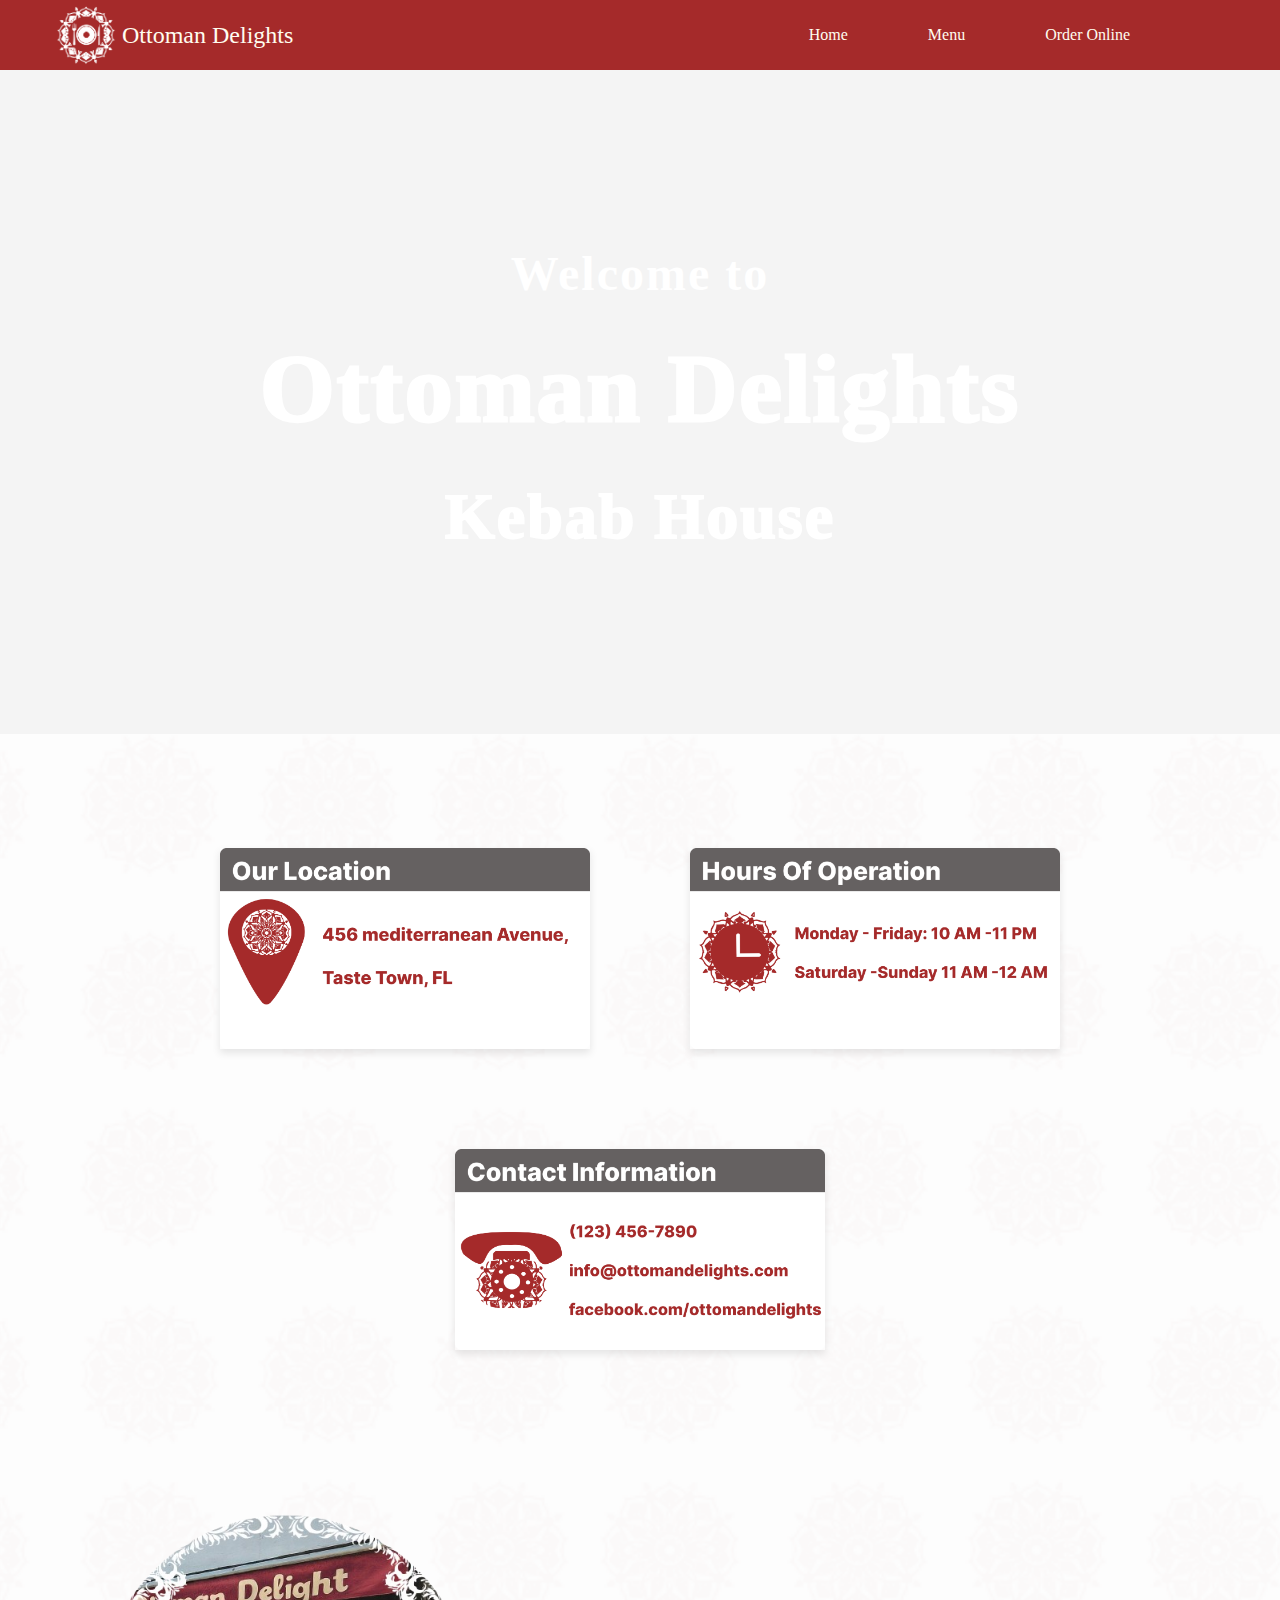
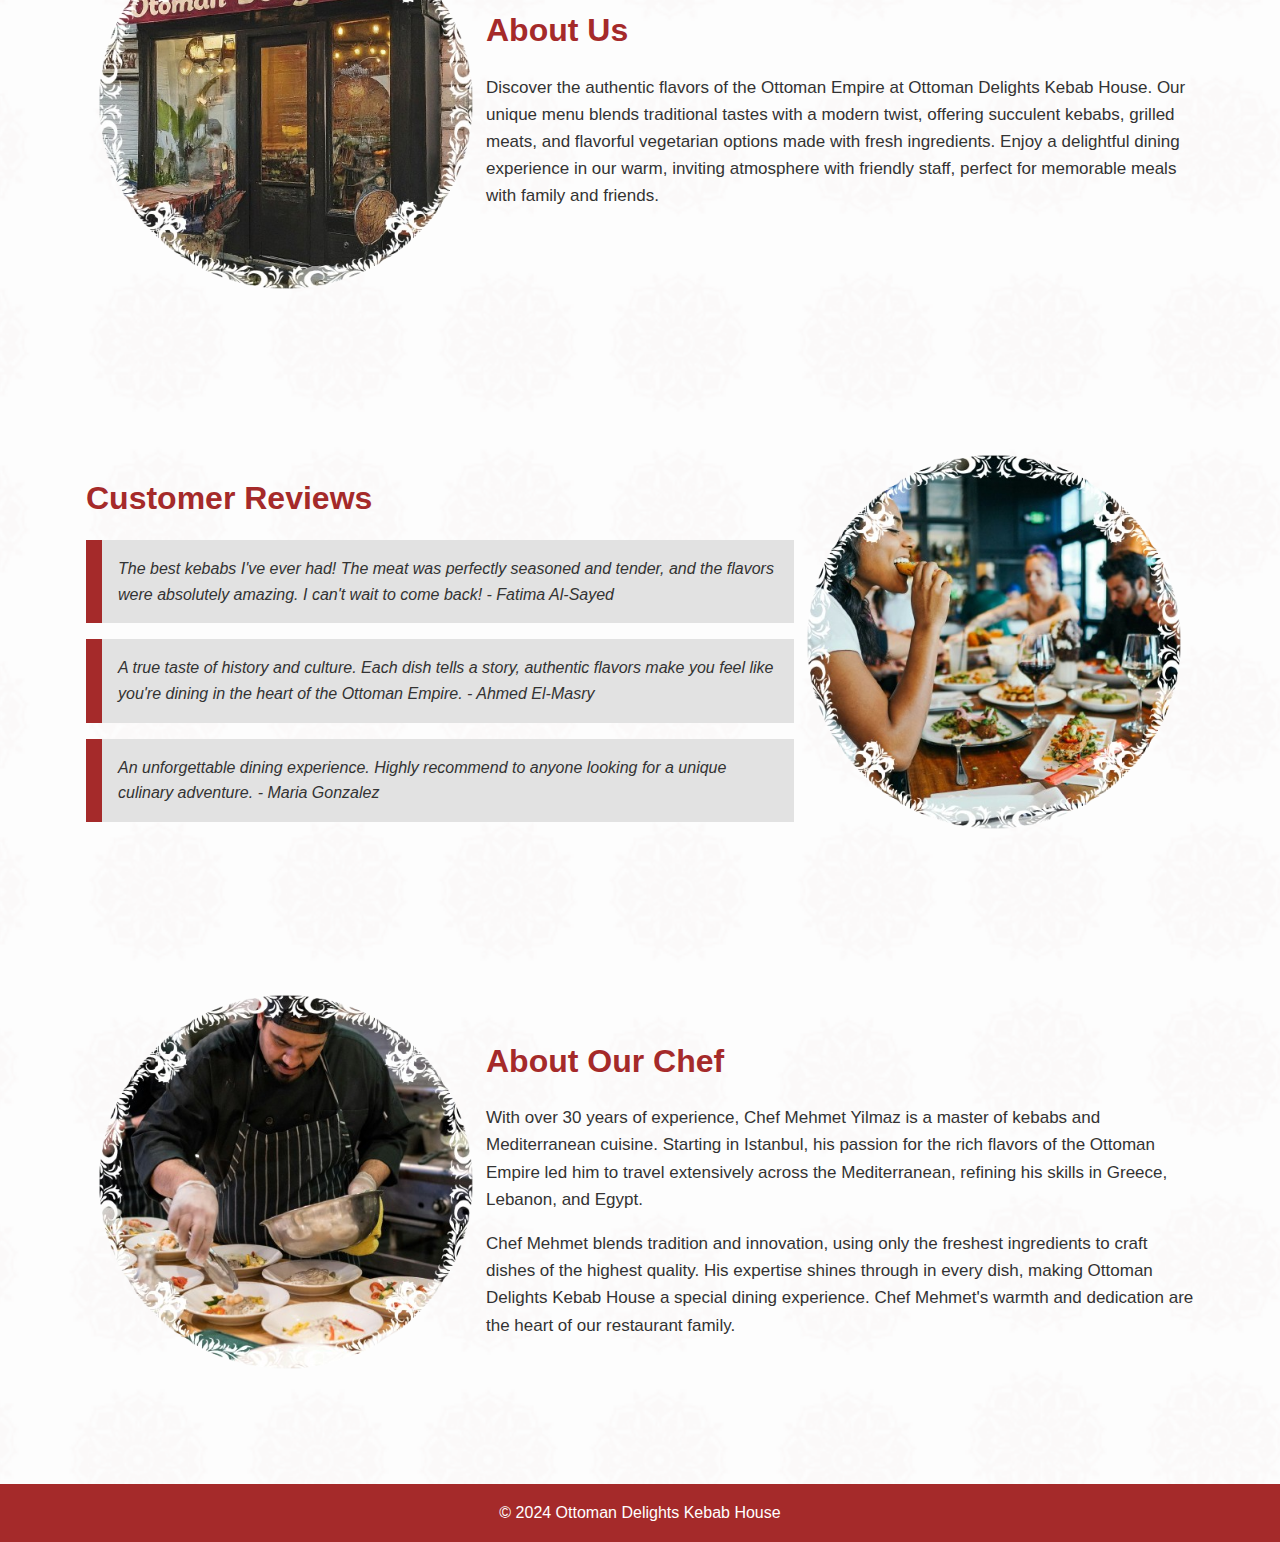
==== index.html @ b06de673 "paths" ====
<!DOCTYPE html>
<html lang="en">
  <head>
    <meta charset="UTF-8" />
    <meta
      name="viewport"
      content="width=device-width, initial-scale=1.0" />
    <title>Ottoman Delights Kebab House</title>
    <link rel="icon" type="image/x-icon" href="/images/logo-beige.png" />
    <link rel="stylesheet" href="styles.css" />
  </head>
  <body>
    <header>
      <nav class="headerStrip">
        <div class="logoAndText">
          <a href="/index.html">
            <img class="logo" src="./images/logo.png" alt="logo" />
          </a>
          <p>Ottoman Delights</p>
        </div>
        <nav class="navLinks">
          <a href="index.html">Home</a>
          <a href="menu.html">Menu</a>
          <a href="order.html">Order Online</a>
        </nav>

        <button class="menuBtn">
          <img class="menuIcon" src="./images/hammenu.png" alt="" />
        </button>
      </nav>
      <nav class="dropDownHidden" id="hamburgerMenu">
        <div>
          <a href="index.html">Home</a>
          <a href="menu.html">Menu</a>
          <a href="order.html">Order</a>
        </div>
      </nav>
    </header>
    <section class="bannerSection">
      <h1 class="bannerTitle">
        Welcome to <span class="emphText2">Ottoman Delights</span>
        <span class="emphText">Kebab House</span>
      </h1>
    </section>

    <section class="belowBanner">
      <section class="restInfoDiv">
        <img src="./images/location.png" alt="" />
        <img src="./images/hours.png" alt="" />
        <img src="./images/contact.png" alt="" />
      </section>
      <section id="summary">
        <img src="./images/geminiRest.png" alt="" />
        <div>
          <h2>About Us</h2>
          <p>
            Discover the authentic flavors of the Ottoman Empire at Ottoman
            Delights Kebab House. Our unique menu blends traditional tastes
            with a modern twist, offering succulent kebabs, grilled meats,
            and flavorful vegetarian options made with fresh ingredients.
            Enjoy a delightful dining experience in our warm, inviting
            atmosphere with friendly staff, perfect for memorable meals
            with family and friends.
          </p>
        </div>
      </section>

      <section id="reviews">
        <img src="./images/customer.png" alt="" />
        <div>
          <h2>Customer Reviews</h2>
          <blockquote>
            The best kebabs I've ever had! The meat was perfectly seasoned
            and tender, and the flavors were absolutely amazing. I can't
            wait to come back! - Fatima Al-Sayed
          </blockquote>
          <blockquote>
            A true taste of history and culture. Each dish tells a story,
            authentic flavors make you feel like you're dining in the heart
            of the Ottoman Empire. - Ahmed El-Masry
          </blockquote>
          <blockquote>
            An unforgettable dining experience. Highly recommend to anyone
            looking for a unique culinary adventure. - Maria Gonzalez
          </blockquote>
        </div>
      </section>
      <section id="biography">
        <img src="./images/cook.png" alt="" />
        <div>
          <h2>About Our Chef</h2>
          <p>
            With over 30 years of experience, Chef Mehmet Yilmaz is a
            master of kebabs and Mediterranean cuisine. Starting in
            Istanbul, his passion for the rich flavors of the Ottoman
            Empire led him to travel extensively across the Mediterranean,
            refining his skills in Greece, Lebanon, and Egypt.
          </p>
          <p>
            Chef Mehmet blends tradition and innovation, using only the
            freshest ingredients to craft dishes of the highest quality.
            His expertise shines through in every dish, making Ottoman
            Delights Kebab House a special dining experience. Chef Mehmet's
            warmth and dedication are the heart of our restaurant family.
          </p>
        </div>
      </section>
    </section>

    <!-- <section id="details">
      <div class="imageContainer">
        <img
          src="./images/location.svg"
          alt="Location"
          height="180px"
          width="400px" />
        <img
          src="./images/timings.svg"
          alt="Timings"
          height="180px"
          width="400px" />
        <img
          src="./images/contactinfo.svg"
          alt="Contact Info"
          height="180px"
          width="400px" />
      </div>
    </section> -->
    <footer>
      <p>&copy; 2024 Ottoman Delights Kebab House</p>
    </footer>
    <script src="./rest.js"></script>
  </body>
</html>
---- styles.css ----
body {
  font-family: "Arial", sans-serif;
  line-height: 1.6;
  margin: 0;
  padding: 0;
  color: #333;
  background-color: #f4f4f4;
}

.headerStrip {
  height: 70px;
  background-color: #a52a2a;
  display: flex;
  flex-direction: row;
  align-items: center;
  justify-content: space-between;
  padding-left: 50px;
  padding-right: 70px;
}

.navLinks {
  display: flex;
  flex-direction: row;
  text-decoration: none;
}

.navLinks a:hover {
  text-decoration: underline;
}

.logoAndText {
  display: flex;
  flex-direction: row;
  align-items: center;
}

.logoAndText p {
  font-size: 1.5rem;
  color: rgb(255, 253, 240);
  font-family: fantasy;
}

.logoAndText a {
  padding-top: 10px;
}

.navLinks a {
  text-decoration: none;
  color: rgb(255, 253, 240);
  padding-right: 80px;
}

nav li {
  text-decoration: none;
}

.emphText {
  font-size: 4rem;
  display: block;
  font-family: fantasy;
  font-weight: 1000;
}
.emphText2 {
  font-size: 6rem;
  display: block;
  font-family: fantasy;
  font-weight: 1000;
}

.logo {
  width: 60px;
  margin: 6px;
}

.bannerSection {
  display: flex;
  flex-direction: column;
  align-items: center;
  justify-content: center;
  font-family: fantasy;
  background: url("./images/victoria-shes-UC0HZdUitWY-unsplash.png")
    no-repeat center center/cover;
  color: white;
  text-align: center;
  padding: 2rem 0;
  height: 600px;
}

.menuMain {
  background: url("./images/orderBgImg.png") no-repeat center center/cover;
}

.bannerSectionMenu {
  height: 100px;
}

.bannerSectionMenu h1 {
  font-family: fantasy;
  margin: 0;
  font-size: 3rem;
  letter-spacing: 2px;
}

.bannerSectionMenu h1 span {
  margin: 0;
  font-size: 3rem;
  letter-spacing: 2px;
}

.bannerSection h1 {
  margin: 0;
  font-size: 3rem;
  letter-spacing: 2px;
}
header {
  font-family: fantasy;
}

nav ul {
  list-style: none;
  padding: 0;
  display: flex;
  justify-content: center;
}

nav ul li {
  margin: 0 1rem;
}

nav ul li a {
  color: white;
  text-decoration: none;
  font-weight: bold;
}

nav ul li a:hover {
  text-decoration: underline;
}

section {
  padding: 32px 16px;
  text-align: center;
}

section h2 {
  margin-bottom: 16px;
  font-size: 32px;
  color: #a52a2a;
}

section p {
  margin-bottom: 16px;
  font-size: 17px;
}

footer {
  background: #a52a2a;
  color: white;
  text-align: center;
  padding: 16px 0;
}

footer p {
  margin: 0;
  font-size: 16px;
}

.menuBtn {
  display: none;
  font-family: fantasy;
  font-weight: 1000;
  font-size: large;
  background-color: #a52a2a;
  border: 0;
  color: aliceblue;
}

.menuBtn:hover {
  font-family: fantasy;
  font-weight: 1000;
  font-size: large;
  background-color: #a52a2a;
  border: 0;
  color: aliceblue;
  text-decoration: underline;
}

.dropDownHidden {
  display: none;
}

.menuIcon {
  width: 40px;
}

.orderBody {
  background: url("./images/orderBgImg.png") no-repeat center center/cover;
  display: flex;
  flex-direction: column;
  align-items: center;
  justify-items: center;
  font-family: "Franklin Gothic Medium", "Arial Narrow", Arial, sans-serif;
}

.orderForm {
  border-radius: 30px;
  margin-bottom: 100px;
  display: flex;
  flex-direction: column;
  align-items: center;
  flex-wrap: wrap;
}

.orderPic {
  width: 200px;
  height: 200px;
  border-radius: 8px;
}

.optionDetails p {
  font-size: medium;
  margin-right: 30px;
}

.addButton {
  background-color: #a52a2a;
  border: 0;
  padding-left: 8px;
  padding-right: 8px;
  color: white;
  padding-top: 8px;
  padding-bottom: 8px;
  border-radius: 5px;
}

.orderTitle {
  font-weight: bold;
  font-size: 2.5rem;
  font-family: "Segoe UI", Tahoma, Geneva, Verdana, sans-serif;
}

#summary {
  display: flex;
  flex-direction: row;
  align-items: center;
  padding: 70px;
  text-align: start;
}

#summary img {
  width: 400px;
}

#reviews {
  display: flex;
  flex-direction: row-reverse;
  align-items: center;
  padding: 70px;
  text-align: start;
}

#reviews img {
  width: 400px;
}

#reviews blockquote {
  background: #e2e2e2;
  padding: 16px;
  border-left: 16px solid #a52a2a;
  margin: 16px auto;
  width: auto;
  font-style: italic;
}

#biography {
  display: flex;
  flex-direction: row;
  align-items: center;
  padding: 70px;
  text-align: start;
}
#biography img {
  width: 400px;
}

.optionCard {
  padding: 10px;
  display: flex;
  flex-direction: column;
  align-items: center;
  justify-items: start;
}

.qaunInput {
  display: flex;
  flex-direction: row;
}

.qaunInput input {
  width: 50px;
  margin-left: 50px;
  background-color: rgb(250, 248, 244);
  border: #f4f4f4;
  color: #a52a2a;
  font-size: larger;
  border-radius: 5px;
  padding-left: 20px;
}

.OrderCategory h1 {
  font-family: fantasy;
  color: #a52a2a;
  font-size: 50px;
}

.categoryOptions {
  display: flex;
  flex-direction: row;
  align-items: center;
  flex-wrap: wrap;
  justify-content: center;
}

.encapCard {
  background-color: white;
  border-radius: 15px;
  margin-left: 20px;
  margin-right: 20px;
  margin-top: 50px;
  box-shadow: 5px 5px 5px 2px rgba(109, 122, 126, 0.177);
}

.noteSection {
  display: flex;
  flex-direction: row;
  align-items: center;
  justify-content: space-evenly;
  width: 440px;
  height: 20px;
  background-color: white;
  border-radius: 15px;
  box-shadow: 5px 5px 5px 2px rgba(109, 122, 126, 0.151);
}

.custInfo {
  display: flex;
  flex-direction: column;
  align-items: center;
  font-size: large;
  background-color: white;
  padding: 40px;
  border-radius: 5px;
  border-radius: 15px;
  margin: 20px 40px 20px 40px;
  box-shadow: 5px 5px 5px 2px rgba(109, 122, 126, 0.159);
}

.custInfo input {
  border-radius: 5px;
  padding: 10px;
  margin-bottom: 10px;
  border: 0;
  background-color: rgb(250, 248, 244);
}



.orderSubmit {
  background-color: #a52a2a;
  color: white;
  border: 0;
  border-radius: 5px;
  font-size: large;
  padding: 10px 50px 10px 50px;
  margin-top: 50px;
}

#orderDetailsTable {
  /* background-color: white; */
  border-radius: 15px;
  margin-top: 10px;
  /* box-shadow: 5px 5px 5px 2px rgba(109, 122, 126, 0.177); */
  width: 600px;
  display: flex;
  flex-direction: column;
  justify-content: center;
  align-items: center;
  font-size: medium;
  padding: 5px;
  border-radius: 5px;
  margin: 20px 10px 20px 10px;
}

table {
  display: flex;
  flex-direction: column;
  align-items: start;
  justify-content: start;
}

.itemName {
  width: 200px;
  text-align: start;
}

.itemPrice {
  width: 70px;
  text-align: end;
}

.itemQuan {
  width: 70px;
  text-align: end;
}

.itemTotalPrice {
  width: 70px;
  text-align: end;
}

th {
  font-weight: bolder;
  font-size: 2rem;
}

.calc {
  width: 428px;
  display: flex;
  flex-direction: row;
  justify-content: space-between;
  align-items: center;
}

.calcHr
{
  display: flex;
  justify-content: center;

}

tbody
{
  display: flex;
  flex-direction: column;
  justify-content: center;
  align-items: center;
}

.custDisInfo {
  display: flex;
  flex-direction: row;
  width: 430px;
  justify-content: center;
  align-items: center;
  text-align: start;
}

.custDisInfo td {
  width: 200px;
}

.tableHead {
  width: 480px;
  display: flex;
  flex-direction: column;
  align-items: center;
  justify-content: center;
}

.tableHead h4 {
  width: 250px;
}

hr {
  height: 1px;
  color: #00000067;
  width: 400px;
  align-self: center;
}


.cancel {
  width: 100px;
  height: 30px;
  color: #a52a2a;
  font-size: medium;
  background-color: white;
  border: #a52a2a;
  border: 2px solid;
  border-radius: 5px;
  margin: 10px;
}

.edit {
  width: 100px;
  height: 32px;
  text-align: center;
  color: white;
  font-size: medium;
  background-color: gray;
  border: white;
  border: 2px solid;
  border-radius: 5px;
  margin: 10px;
}

.confirm {
  width: 100px;
  height: 33px;
  color: white;
  font-size: medium;
  background-color: #a52a2a;
  border: white;
  border: 2px solid;
  border-radius: 5px;
  margin: 10px;
}

.buttonsDiv {
  width: 450px;
  padding: 50px;
  display: flex;
  flex-direction: row;
  align-items: center;
  justify-content: center;
}

.orderOutputSection {
  width: 500px;
  display: flex;
  flex-direction: column;
  align-items: center;
}

.hidden {
  display: none;
}

.anotherOrder {
  background-color: #a52a2a;
  color: white;
  border: 0;
  border-radius: 5px;
  font-size: large;
  padding: 10px 50px 10px 50px;
  margin-top: 10px;
  margin-bottom: 50px;
  text-decoration: none;
}

.messageToUser {
  width: 300px;
  display: flex;
  flex-direction: row;
  justify-content: center;
  align-items: center;
  border-radius: 5px;
}

.messageToUser img {
  width: 30px;
  padding: 10px;
}

.messageToUser p {
  font-size: medium;
  padding: 10px;
}

.clientReciptDiv {
  display: flex;
  flex-direction: column;
  align-items: center;
}

.orderDateTime {
  display: flex;
  flex-direction: column;
  align-items: center;
  justify-content: space-between;
  padding: 20px;
}

.custInfo div {
  display: flex;
  flex-direction: row;
  align-items: center;
  justify-content: space-between;
}
.custInfo div label{
 width: 130px;
 text-align: start;
}

.custInfo div input{
  width: 180px;

 }

 .hrBottomtd
 {
  display: flex;
  flex-direction: column;
  align-content: center;
  justify-content: center;

 }

/* Responsive design  xtablet*/
@media (min-width: 450px) and (max-width: 768px) {
  .bannerSection h1 {
    font-size: 2rem;
  }

  .emphText2 {
    font-size: 3rem;
  }

  .emphText {
    font-size: 2rem;
  }
  .messageToUser img {
    width: 30px;
    padding: 10px;
  }
  nav ul {
    flex-direction: column;
  }

  nav ul li {
    margin: 0.5rem 0;
  }

  .logoAndText p {
    font-size: 1rem;
    color: rgb(255, 253, 240);
    font-family: fantasy;
  }

  .navLinks {
    display: none;
  }

  .menuBtn {
    display: flex;
  }

  .dropDown {
    display: flex;
    flex-direction: column;
  }
  .dropDown div {
    background-color: #a52a2a;
    display: flex;
    flex-direction: column;
    align-items: center;
  }

  .dropDown a {
    text-decoration: none;
    color: white;
    font-family: fantasy;
  }

  .orderPic {
    width: 80px;
    height: 80px;
    border-radius: 8px;
    margin-right: 30px;
  }

  .orderBody {
    background-color: rgba(255, 255, 255, 0.615);
    font-family: "Franklin Gothic Medium", "Arial Narrow", Arial,
      sans-serif;
  }

  .optionCard {
    width: 450px;
    padding: 10px;
    display: flex;
    flex-direction: row;
    align-items: center;
    justify-items: start;
  }

  .optionDetails {
    width: 250px;
  }

  .encapCard {
    background-color: white;
    border-radius: 15px;
    margin-top: 10px;
    box-shadow: 5px 5px 5px 2px rgba(109, 122, 126, 0.177);
  }

  .optionDetails p {
    font-size: medium;
    margin-right: 30px;
  }

  .qaunInput {
    display: flex;
    align-items: center;
    flex-direction: column;
  }

  .qaunInput input {
    width: 40px;
    margin-left: 0;
    background-color: rgb(250, 248, 244);
    border: #f4f4f4;
  }

  .orderForm {
    display: flex;
    flex-direction: column;
    align-items: center;
    border-radius: 30px;
  }

  .OrderCategory {
    display: flex;
    flex-direction: column;
    align-items: center;
  }

  .categoryOptions {
    display: flex;
    flex-direction: column;
    align-items: start;
    justify-content: center;
  }

  .custInfo {
    display: flex;
    flex-direction: column;
    align-items: start;
    font-size: large;
    background-color: white;
    padding: 40px;
    border-radius: 5px;
  }
  .custInfo div {
    display: flex;
    flex-direction: row;
    align-items: center;
    justify-content: flex-start;
  }

  .custInfo input {
    border-radius: 5px;
    padding: 10px;
    margin-bottom: 10px;
    border: 0;
    background-color: rgb(250, 248, 244);
  }



  .orderSubmit {
    background-color: #a52a2a;
    color: white;
    border: 0;
    border-radius: 5px;
    font-size: large;
    padding: 10px 50px 10px 50px;
    margin-top: 50px;
  }



  #orderDetailsTable {
    /* background-color: white; */
    border-radius: 15px;
    margin-top: 10px;
    /* box-shadow: 5px 5px 5px 2px rgba(109, 122, 126, 0.177); */
    width: 480px;
    display: flex;
    flex-direction: column;
    align-items: center;
    font-size: medium;
    padding: 5px;
    border-radius: 5px;
    margin: 20px 10px 20px 10px;
  }

  .buttonsDiv {
    padding: 20px;
    display: flex;
    flex-direction: column;
    align-items: center;
    justify-content: center;
  }

  .custDisInfo {
    display: flex;
    flex-direction: row;
    width: 400px;
    justify-content: center;
    align-items: center;
  }

  .custDisInfo td {
    width: 200px;
  }
}

.belowBanner {
  background: url("./images/orderBgImg.png") no-repeat center center/cover;
}

.restInfoDiv {
  display: flex;
  flex-direction: row;
  flex-wrap: wrap;
  justify-content: center;
  align-items: center;
}

.restInfoDiv img {
  width: 370px;
  margin: 50px;
  box-shadow: 0 4px 8px rgba(0, 0, 0, 0.1);
}

.menuContainer {
  display: flex;
  flex-direction: column;
  gap: 20px;
  margin: 0 20px;
}

.heading {
  display: flex;
  justify-content: center;
  align-items: center;
  width: auto;
  height: 100px;
}

.heading h1 {
  color: #a52a2a;
  font-family: fantasy;
  font-size: 50px;
}

.menuBoxes {
  display: flex;
  flex-wrap: wrap;
  gap: 20px;
  justify-content: space-between;
}

.menuBox {
  background-color: #f9f9f9;
  padding: 20px;
  border: 1px solid #ddd;
  border-radius: 8px;
  box-shadow: 0 4px 8px rgba(0, 0, 0, 0.1);
  display: flex;
  flex-direction: row;
  align-items: center;
  width: calc(33.33% - 20px);
  box-sizing: border-box;
}

.menuBox h3 {
  color: #a52a2a;
}

.menuBox p {
  margin: 10px 0;
  padding-right: 10px;
  padding-left: 20px;
}

.menuBox img {
  width: 140px;
  height: 150px;
}

.smalltext {
  font-size: 15px;
  color: grey;
}
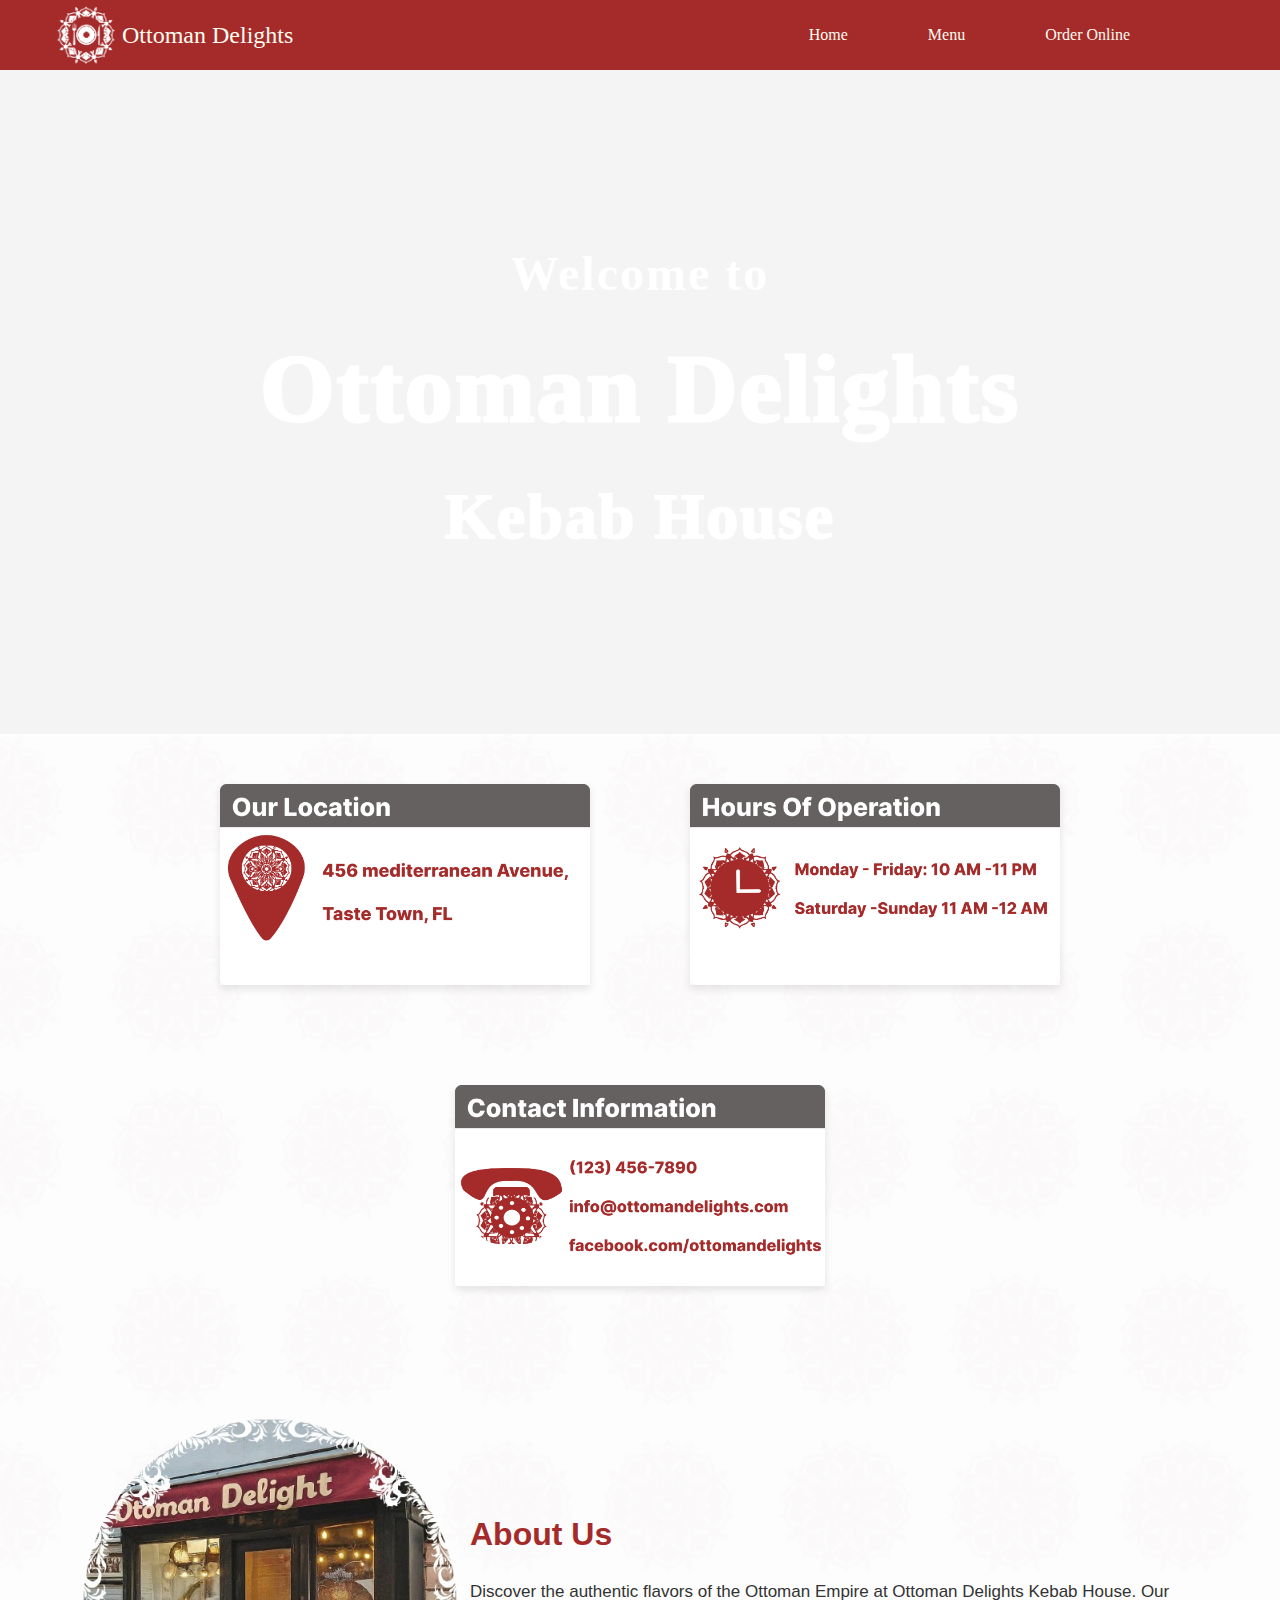
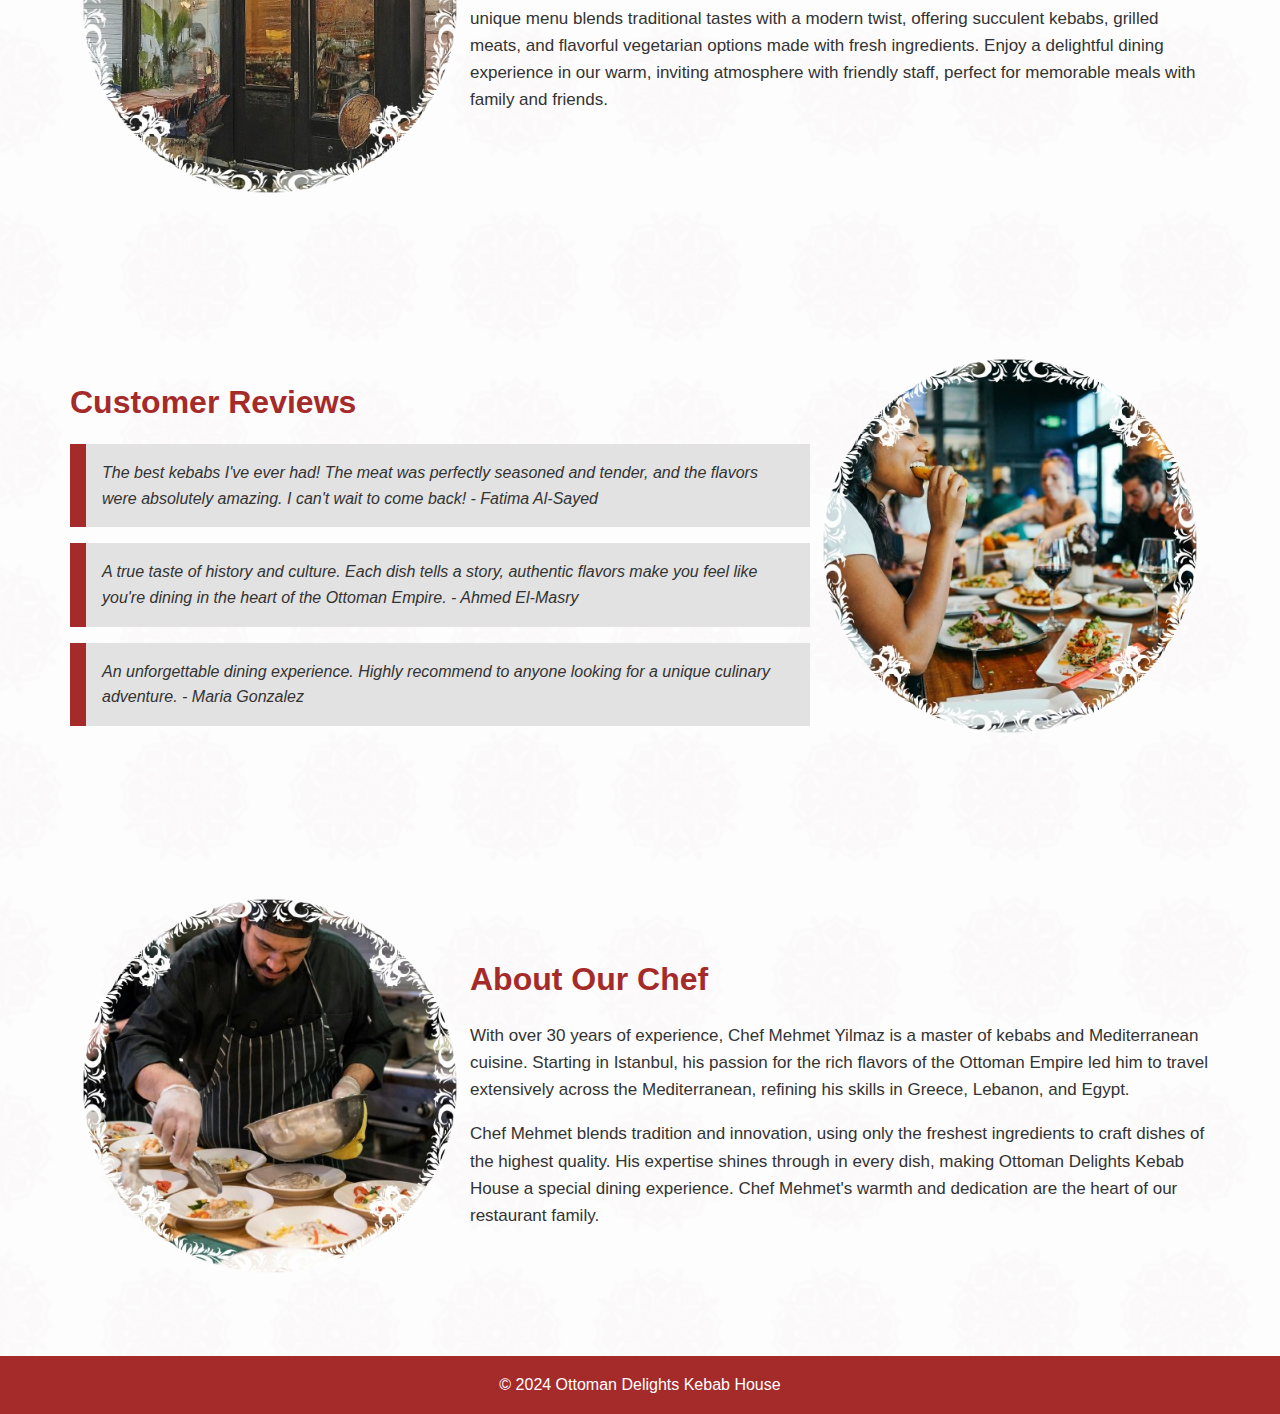
==== commit 02ee80d8: "html validated" ====
--- a/index.html
+++ b/index.html
@@ -1,20 +1,20 @@
 <!DOCTYPE html>
 <html lang="en">
   <head>
-    <meta charset="UTF-8" />
+    <meta charset="UTF-8" >
     <meta
       name="viewport"
-      content="width=device-width, initial-scale=1.0" />
+      content="width=device-width, initial-scale=1.0" >
     <title>Ottoman Delights Kebab House</title>
-    <link rel="icon" type="image/x-icon" href="/images/logo-beige.png" />
-    <link rel="stylesheet" href="styles.css" />
+    <link rel="icon" type="image/x-icon" href="./images/logo-beige.png" >
+    <link rel="stylesheet" href="styles.css" >
   </head>
   <body>
     <header>
       <nav class="headerStrip">
         <div class="logoAndText">
-          <a href="/index.html">
-            <img class="logo" src="./images/logo.png" alt="logo" />
+          <a href="./index.html">
+            <img class="logo" src="./images/logo.png" alt="logo" >
           </a>
           <p>Ottoman Delights</p>
         </div>
@@ -25,7 +25,7 @@
         </nav>
 
         <button class="menuBtn">
-          <img class="menuIcon" src="./images/hammenu.png" alt="" />
+          <img class="menuIcon" src="./images/hammenu.png" alt="" >
         </button>
       </nav>
       <nav class="dropDownHidden" id="hamburgerMenu">
@@ -43,14 +43,14 @@
       </h1>
     </section>
 
-    <section class="belowBanner">
-      <section class="restInfoDiv">
-        <img src="./images/location.png" alt="" />
-        <img src="./images/hours.png" alt="" />
-        <img src="./images/contact.png" alt="" />
-      </section>
+    <div class="belowBanner">
+      <div class="restInfoDiv">
+        <img src="./images/location.png" alt="" >
+        <img src="./images/hours.png" alt="" >
+        <img src="./images/contact.png" alt="" >
+      </div>
       <section id="summary">
-        <img src="./images/geminiRest.png" alt="" />
+        <img src="./images/geminiRest.png" alt="" >
         <div>
           <h2>About Us</h2>
           <p>
@@ -66,7 +66,7 @@
       </section>
 
       <section id="reviews">
-        <img src="./images/customer.png" alt="" />
+        <img src="./images/customer.png" alt="" >
         <div>
           <h2>Customer Reviews</h2>
           <blockquote>
@@ -86,7 +86,7 @@
         </div>
       </section>
       <section id="biography">
-        <img src="./images/cook.png" alt="" />
+        <img src="./images/cook.png" alt="" >
         <div>
           <h2>About Our Chef</h2>
           <p>
@@ -105,30 +105,11 @@
           </p>
         </div>
       </section>
-    </section>
+    </div>
 
-    <!-- <section id="details">
-      <div class="imageContainer">
-        <img
-          src="./images/location.svg"
-          alt="Location"
-          height="180px"
-          width="400px" />
-        <img
-          src="./images/timings.svg"
-          alt="Timings"
-          height="180px"
-          width="400px" />
-        <img
-          src="./images/contactinfo.svg"
-          alt="Contact Info"
-          height="180px"
-          width="400px" />
-      </div>
-    </section> -->
     <footer>
       <p>&copy; 2024 Ottoman Delights Kebab House</p>
     </footer>
-    <script src="./rest.js"></script>
+    <script src="./menuButton.js"></script>
   </body>
 </html>
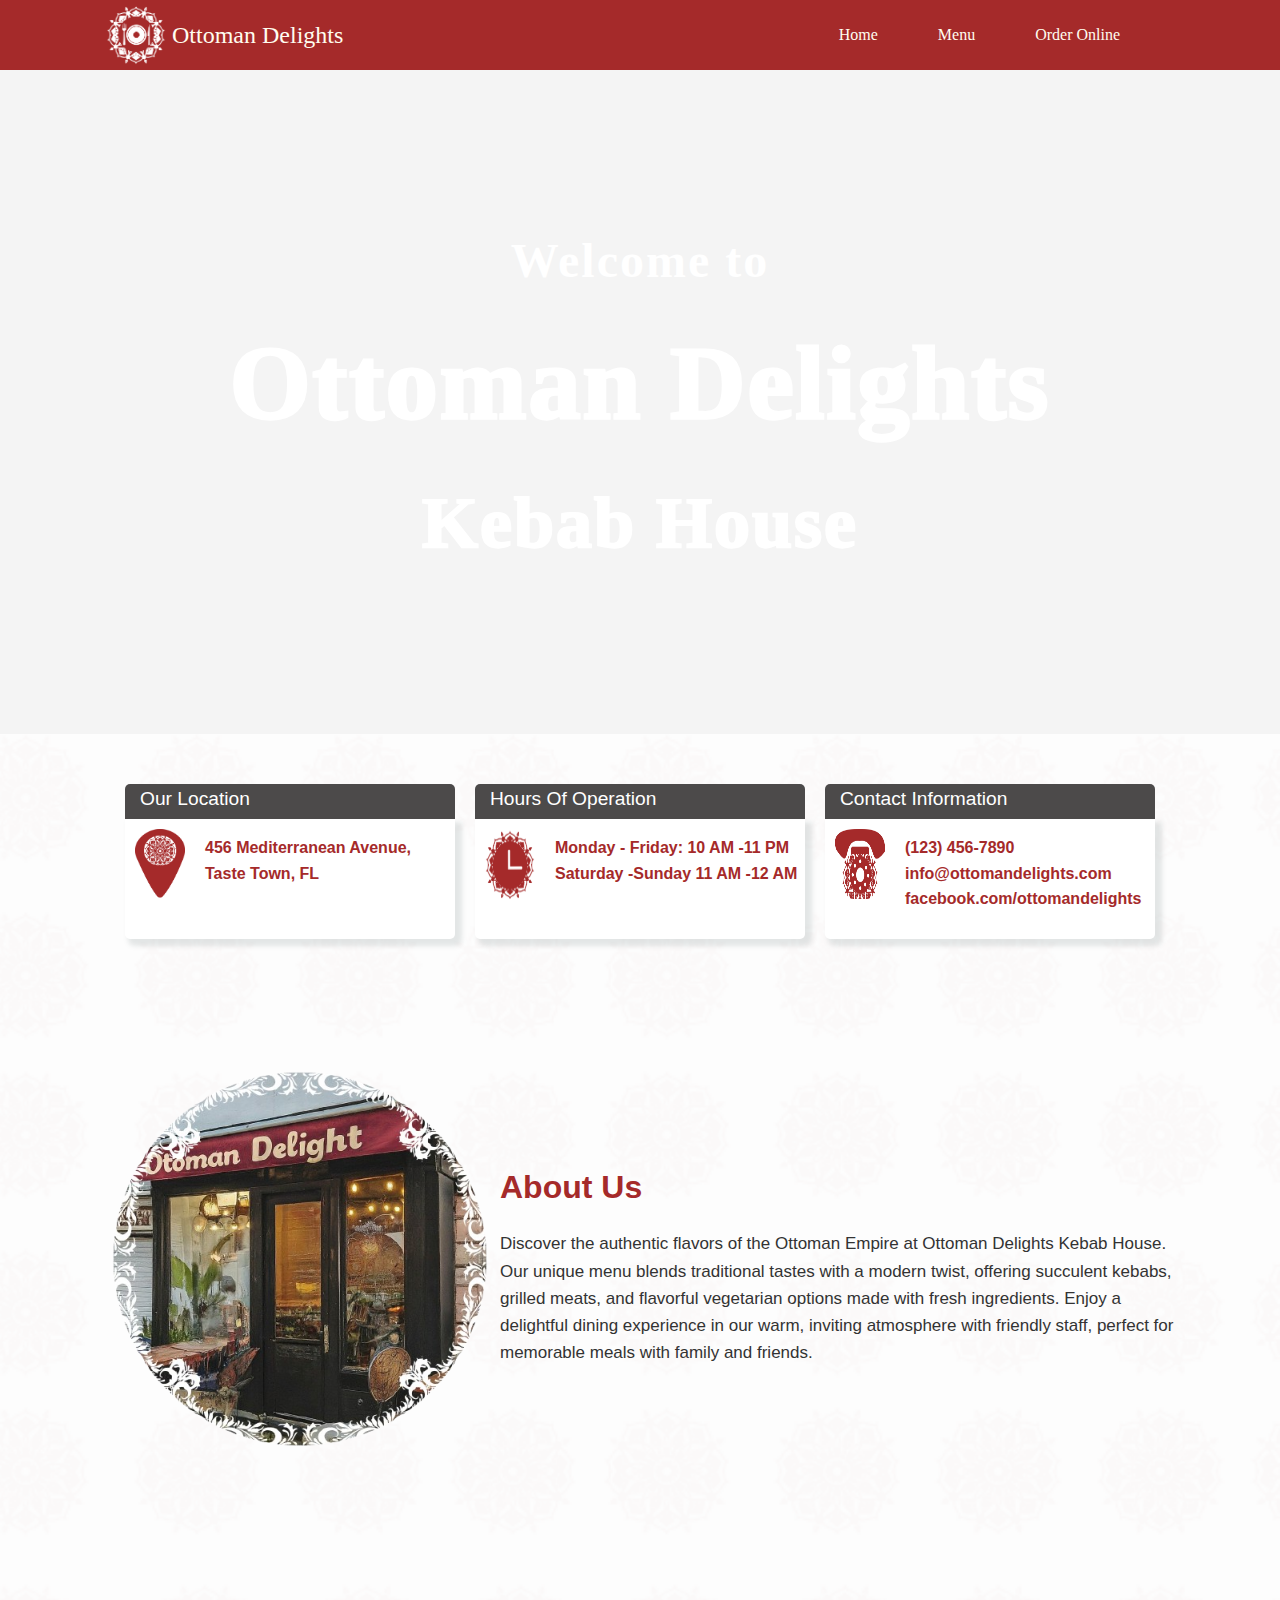
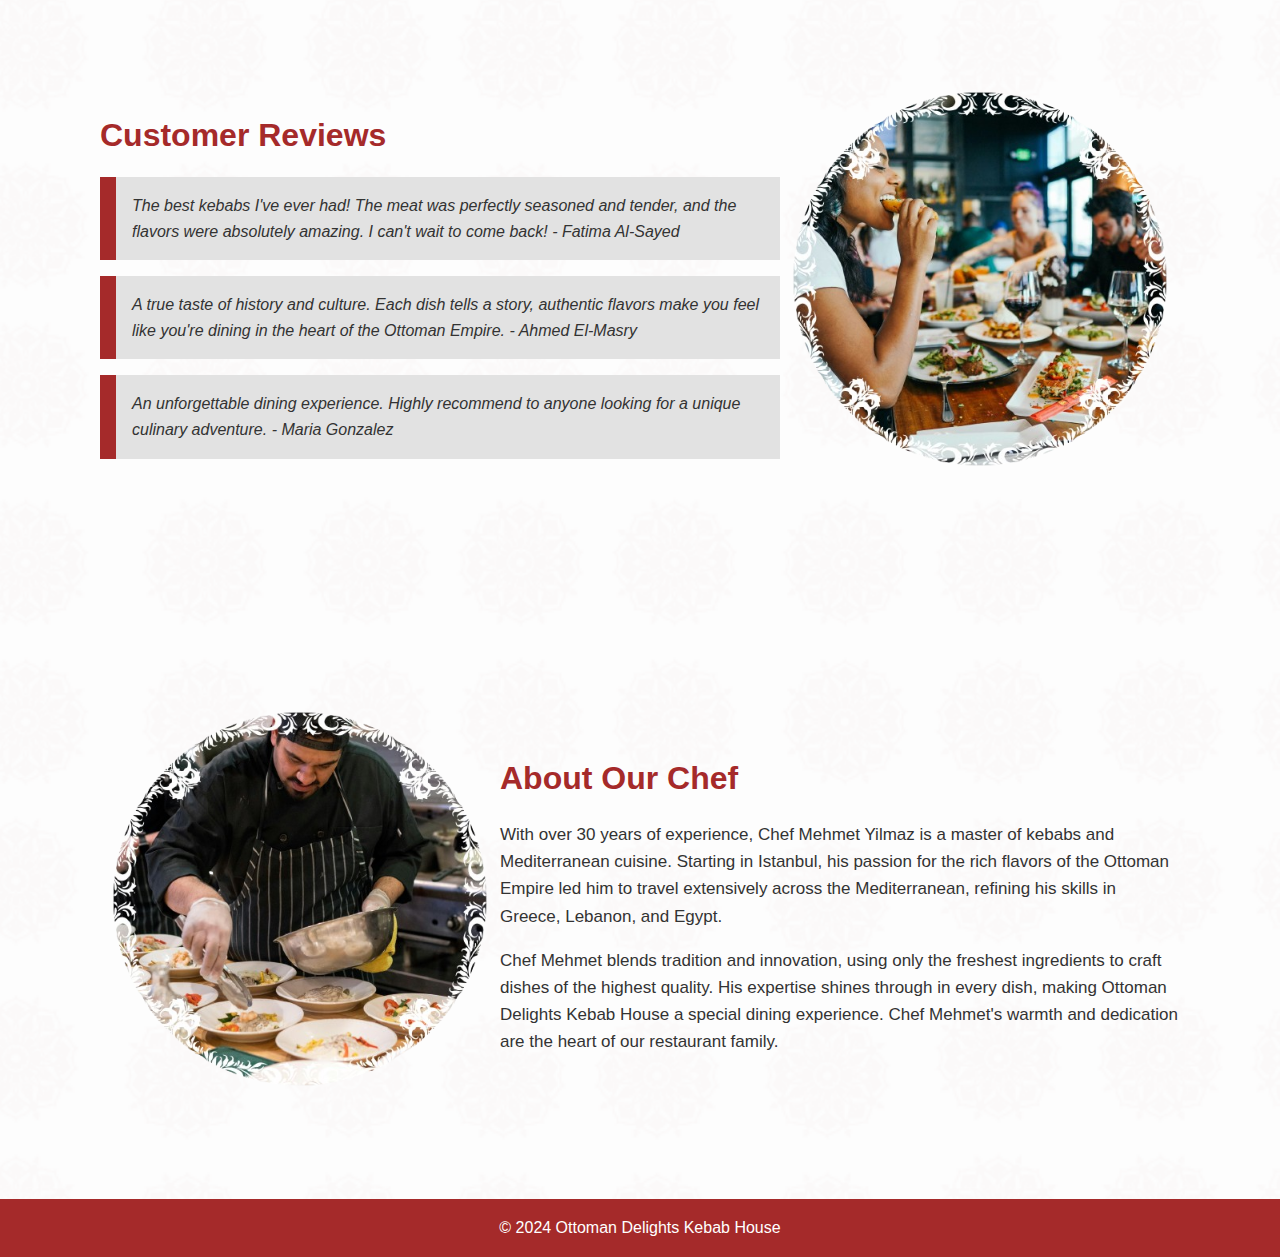
==== commit 86c3be13: "changed rest info to actual divs" ====
--- a/index.html
+++ b/index.html
@@ -42,13 +42,41 @@
         <span class="emphText">Kebab House</span>
       </h1>
     </section>
+    
+</div>
 
     <div class="belowBanner">
-      <div class="restInfoDiv">
-        <img src="./images/location.png" alt="" >
-        <img src="./images/hours.png" alt="" >
-        <img src="./images/contact.png" alt="" >
+      <div class="restaurantInfoDiv">
+        <div class="resturantAllInfo">
+            <p class="title">Our Location</p>
+            <div class="detailsDiv">
+              <img class="locationIcon" src="./images/locationIcon.png" alt="">
+              <p class="details">456 Mediterranean Avenue,
+                <br> Taste Town, FL
+              </p>
+            </div>
+        </div>
+
+      <div class="resturantAllInfo">
+        <p class="title">Hours Of Operation</p>
+        <div class="detailsDiv">
+          <img class="clockIcon" src="./images/openingsIcon.png" alt="">
+          <p class="details">Monday - Friday: 10 AM -11 PM
+            <br> Saturday -Sunday 11 AM -12 AM
+          </p>
+        </div>
       </div>
+
+        <div class="resturantAllInfo">
+          <p class="title">Contact Information</p>
+          <div class="detailsDiv">
+            <img class="phoneIcon" src="./images/contactIcon.png" alt="">
+            <p class="details">(123) 456-7890
+              <br> info@ottomandelights.com<br>
+              facebook.com/ottomandelights
+            </p>
+          </div>
+    </div>
       <section id="summary">
         <img src="./images/geminiRest.png" alt="" >
         <div>
--- a/styles.css
+++ b/styles.css
@@ -185,10 +185,6 @@
   text-decoration: underline;
 }
 
-.dropDownHidden {
-  display: none;
-}
-
 .menuIcon {
   width: 40px;
 }
@@ -221,6 +217,60 @@
   font-size: medium;
   margin-right: 30px;
 }
+
+.restaurantInfoDiv
+{
+  display: flex;
+  flex-direction: row;
+  flex-wrap: wrap;
+  align-items: center;
+  justify-content: center;
+  padding-top: 50px;
+  gap: 20px;
+}
+.resturantAllInfo
+{
+  width: 330px;
+  display: flex;
+  flex-direction: column;
+}
+
+.detailsDiv
+{
+  display: flex;
+  flex-direction: row;
+  gap: 20px;
+  height: 120px;
+
+  background-color: white;
+  color: #a52a2a;
+  font-weight: bold;
+  border-radius: 0px 0px 5px 5px;
+  box-shadow: 5px 5px 5px 2px rgba(109, 122, 126, 0.177);
+
+}
+
+.resturantAllInfo .title{
+  background-color: #4c4a4a;
+  color: white;
+  font-size: larger;
+  width: 315px;
+  height: 35px;
+  margin: 0;
+  padding-left: 15px;
+  border-radius: 5px 5px 0px 0px;;
+
+}
+
+
+
+.locationIcon, .clockIcon, .phoneIcon{
+  width: 50px;
+  height: 70px;
+  padding-top: 10px;
+  padding-left: 10px;
+}
+
 
 .addButton {
   background-color: #a52a2a;
@@ -307,7 +357,7 @@
   padding-left: 20px;
 }
 
-.OrderCategory h1 {
+.OrderCategory h3 {
   font-family: fantasy;
   color: #a52a2a;
   font-size: 50px;
@@ -362,8 +412,6 @@
   border: 0;
   background-color: rgb(250, 248, 244);
 }
-
-
 
 .orderSubmit {
   background-color: #a52a2a;
@@ -431,15 +479,12 @@
   align-items: center;
 }
 
-.calcHr
-{
+.calcHr {
   display: flex;
   justify-content: center;
-
-}
-
-tbody
-{
+}
+
+tbody {
   display: flex;
   flex-direction: column;
   justify-content: center;
@@ -477,7 +522,6 @@
   width: 400px;
   align-self: center;
 }
-
 
 .cancel {
   width: 100px;
@@ -587,42 +631,207 @@
   align-items: center;
   justify-content: space-between;
 }
-.custInfo div label{
- width: 130px;
- text-align: start;
-}
-
-.custInfo div input{
+.custInfo div label {
+  width: 130px;
+  text-align: start;
+}
+
+.custInfo div input {
   width: 180px;
-
- }
-
- .hrBottomtd
- {
+}
+
+.hrBottomtd {
   display: flex;
   flex-direction: column;
   align-content: center;
   justify-content: center;
-
- }
-
-/* Responsive design  xtablet*/
-@media (min-width: 450px) and (max-width: 768px) {
+}
+
+/* Responsive Design for Laptops and Desktops */
+@media (min-width: 1024px) {
+  .headerStrip {
+    padding: 0 100px;
+  }
+
+  .navLinks a {
+    padding-right: 60px;
+  }
+
+  .dropDownHidden {
+    display: none;
+  }
+
+  .bannerTitle {
+    font-size: 56px;
+  }
+
+  .emphText {
+    font-size: 72px;
+  }
+
+  .emphText2 {
+    font-size: 104px;
+  }
+
+  #summary,
+  #reviews,
+  #biography {
+    padding: 100px;
+  }
+}
+
+/* Responsive Design for Tablets */
+@media (min-width: 450px) and (max-width: 1024px) {
+  .navLinks {
+    display: none;
+  }
+
+  .menuBtn {
+    display: initial;
+  }
+
+  .dropDownHidden {
+    display: flex;
+    flex-direction: column;
+    align-items: center;
+    background: #a52a2a;
+  }
+
+  .dropDownHidden a {
+    color: #fff;
+    text-decoration: none;
+    padding: 15px 20px;
+  }
+
+  .dropDownHidden a:hover {
+    background: #fffdf0;
+    color: #333;
+  }
+
+  #summary,
+  #reviews,
+  #biography {
+    flex-direction: column;
+  }
+
+  .bannerTitle {
+    font-size: 32px;
+  }
+
+  .emphText {
+    font-size: 48px;
+  }
+
+  .emphText2 {
+    font-size: 64px;
+  }
+}
+
+/* Responsive Design for Mobile */
+@media (max-width: 450px) {
+
+  #summary
+  {
+    display: flex;
+    flex-direction: row;
+    padding: 20px;
+
+  }
+
+  #summary img
+  {
+    width: 250px;
+  }
+  
+#reviews
+{
+  display: flex;
+  flex-direction: row;
+  padding: 20px;
+}
+
+#reviews img
+{
+  width: 250px;
+
+}
+
+#biography
+{
+  display: flex;
+  flex-direction: row;
+  padding: 20px;
+}
+
+
+#biography img
+{
+  width: 250px;
+
+}
+
+  .headerStrip {
+    padding: 0 10px;
+    width: auto;
+  }
+
+  .navLinks {
+    display: none;
+  }
+
+  .menuBtn {
+    display: initial;
+  }
+
+  .dropDownHidden {
+    display: flex;
+    flex-direction: column;
+    align-items: center;
+    background: #a52a2a;
+  }
+
+  .dropDownHidden a {
+    color: #fff;
+    text-decoration: none;
+    padding: 15px 20px;
+  }
+
+  .dropDownHidden a:hover {
+    background: #fffdf0;
+    color: #333;
+  }
+
+  #summary,
+  #reviews,
+  #biography {
+    flex-direction: column;
+  }
+
+  .bannerTitle {
+    font-size: 24px;
+  }
+
+  .emphText {
+    font-size: 2rem;
+  }
+
+  .emphText2 {
+    font-size: 3rem;
+  }
+
+  .restInfoDiv img {
+    width: 80%;
+  }
+
   .bannerSection h1 {
     font-size: 2rem;
   }
 
-  .emphText2 {
-    font-size: 3rem;
-  }
-
-  .emphText {
-    font-size: 2rem;
-  }
   .messageToUser img {
     width: 30px;
     padding: 10px;
   }
+
   nav ul {
     flex-direction: column;
   }
@@ -637,18 +846,11 @@
     font-family: fantasy;
   }
 
-  .navLinks {
-    display: none;
-  }
-
-  .menuBtn {
-    display: flex;
-  }
-
   .dropDown {
     display: flex;
     flex-direction: column;
   }
+
   .dropDown div {
     background-color: #a52a2a;
     display: flex;
@@ -676,16 +878,15 @@
   }
 
   .optionCard {
-    width: 450px;
-    padding: 10px;
-    display: flex;
-    flex-direction: row;
-    align-items: center;
-    justify-items: start;
+    width: 300px;
+    display: flex;
+    flex-direction: column;
+    align-items: center;
   }
 
   .optionDetails {
-    width: 250px;
+    width: 200px;
+    margin-top: 10px;
   }
 
   .encapCard {
@@ -697,7 +898,7 @@
 
   .optionDetails p {
     font-size: medium;
-    margin-right: 30px;
+    text-align: center;
   }
 
   .qaunInput {
@@ -724,12 +925,14 @@
     display: flex;
     flex-direction: column;
     align-items: center;
+    text-align: center;
   }
 
   .categoryOptions {
-    display: flex;
-    flex-direction: column;
-    align-items: start;
+    width: 100%;
+    display: flex;
+    flex-direction: column;
+    align-items: center;
     justify-content: center;
   }
 
@@ -739,9 +942,10 @@
     align-items: start;
     font-size: large;
     background-color: white;
-    padding: 40px;
+    padding: 20px;
     border-radius: 5px;
   }
+
   .custInfo div {
     display: flex;
     flex-direction: row;
@@ -757,7 +961,275 @@
     background-color: rgb(250, 248, 244);
   }
 
-
+  .orderSubmit {
+    background-color: #a52a2a;
+    color: white;
+    border: 0;
+    border-radius: 5px;
+    font-size: large;
+    padding: 10px 50px;
+    margin-top: 20px;
+    cursor: pointer;
+  }
+
+  #orderDetailsTable {
+    width: 100%;
+    display: flex;
+    flex-direction: column;
+    align-items: center;
+    font-size: medium;
+    padding: 5px;
+    border-radius: 5px;
+    margin: 20px 0;
+  }
+
+  .buttonsDiv {
+    padding: 20px;
+    display: flex;
+    flex-direction: column;
+    align-items: center;
+    justify-content: center;
+  }
+
+  .custDisInfo {
+    display: flex;
+    flex-direction: row;
+    width: 100%;
+    justify-content: center;
+    align-items: center;
+  }
+
+  .custDisInfo td {
+    width: 50%;
+  }
+
+  .belowBanner {
+    background: url("./images/orderBgImg.png") no-repeat center
+      center/cover;
+      display: flex;
+      flex-direction: column;
+      align-items: center;
+  }
+
+  .restInfoDiv {
+    display: flex;
+    flex-direction: row;
+    flex-wrap: wrap;
+    justify-content: center;
+    align-items: center;
+  }
+
+  .restInfoDiv img {
+    width: 100%;
+    max-width: 370px;
+    margin: 50px;
+    box-shadow: 0 4px 8px rgba(0, 0, 0, 0.1);
+  }
+
+  .menuContainer {
+    display: flex;
+    flex-direction: column;
+    gap: 20px;
+    margin: 0 10px;
+  }
+
+  .heading {
+    display: flex;
+    justify-content: center;
+    align-items: center;
+    width: auto;
+    height: 100px;
+  }
+
+  .heading h1 {
+    color: #a52a2a;
+    font-family: fantasy;
+    font-size: 36px;
+  }
+
+  .menuBoxes {
+    display: flex;
+    flex-wrap: wrap;
+    gap: 10px;
+    justify-content: center;
+  }
+
+  .menuBox {
+    background-color: #f9f9f9;
+    padding: 10px;
+    border: 1px solid #ddd;
+    border-radius: 8px;
+    box-shadow: 0 4px 8px rgba(0, 0, 0, 0.1);
+    display: flex;
+    flex-direction: column;
+    align-items: center;
+    width: calc(100% - 20px);
+    box-sizing: border-box;
+  }
+
+  .menuBox h3 {
+    color: #a52a2a;
+  }
+
+  .menuBox p {
+    margin: 10px 0;
+    padding: 0;
+  }
+
+  .menuBox img {
+    width: 100px;
+    height: 100px;
+  }
+
+  .smalltext {
+    font-size: 14px;
+    color: grey;
+  }
+}
+
+/* Responsive design  xtablet*/
+@media (min-width: 450px) and (max-width: 820px) {
+  .bannerSection h1 {
+    font-size: 2rem;
+  }
+
+  .emphText2 {
+    font-size: 3rem;
+  }
+
+  .emphText {
+    font-size: 2rem;
+  }
+  .messageToUser img {
+    width: 30px;
+    padding: 10px;
+  }
+  nav ul {
+    flex-direction: column;
+  }
+
+  nav ul li {
+    margin: 0.5rem 0;
+  }
+
+  .logoAndText p {
+    font-size: 1rem;
+    color: rgb(255, 253, 240);
+    font-family: fantasy;
+  }
+
+  .dropDown {
+    display: flex;
+    flex-direction: column;
+  }
+  .dropDown div {
+    background-color: #a52a2a;
+    display: flex;
+    flex-direction: column;
+    align-items: center;
+  }
+
+  .dropDown a {
+    text-decoration: none;
+    color: white;
+    font-family: fantasy;
+  }
+
+  .orderPic {
+    width: 80px;
+    height: 80px;
+    border-radius: 8px;
+    margin-right: 30px;
+  }
+
+  .orderBody {
+    background-color: rgba(255, 255, 255, 0.615);
+    font-family: "Franklin Gothic Medium", "Arial Narrow", Arial,
+      sans-serif;
+  }
+
+  .optionCard {
+    width: 450px;
+    padding: 10px;
+    display: flex;
+    flex-direction: row;
+    align-items: center;
+    justify-items: start;
+  }
+
+  .optionDetails {
+    width: 250px;
+  }
+
+  .encapCard {
+    background-color: white;
+    border-radius: 15px;
+    margin-top: 10px;
+    box-shadow: 5px 5px 5px 2px rgba(109, 122, 126, 0.177);
+  }
+
+  .optionDetails p {
+    font-size: medium;
+    /* margin-right: 30px; */
+    color: #a52a2a;
+  }
+
+  .qaunInput {
+    display: flex;
+    align-items: center;
+    flex-direction: column;
+  }
+
+  .qaunInput input {
+    width: 40px;
+    margin-left: 0;
+    background-color: rgb(250, 248, 244);
+    border: #f4f4f4;
+  }
+
+  .orderForm {
+    display: flex;
+    flex-direction: column;
+    align-items: center;
+    border-radius: 30px;
+  }
+
+  .OrderCategory {
+    display: flex;
+    flex-direction: column;
+    align-items: center;
+  }
+
+  .categoryOptions {
+    display: flex;
+    flex-direction: column;
+    align-items: center;
+    justify-content: center;
+  }
+
+  .custInfo {
+    display: flex;
+    flex-direction: column;
+    align-items: start;
+    font-size: large;
+    background-color: white;
+    padding: 40px;
+    border-radius: 5px;
+  }
+  .custInfo div {
+    display: flex;
+    flex-direction: row;
+    align-items: center;
+    justify-content: flex-start;
+  }
+
+  .custInfo input {
+    border-radius: 5px;
+    padding: 10px;
+    margin-bottom: 10px;
+    border: 0;
+    background-color: rgb(250, 248, 244);
+  }
 
   .orderSubmit {
     background-color: #a52a2a;
@@ -769,8 +1241,6 @@
     margin-top: 50px;
   }
 
-
-
   #orderDetailsTable {
     /* background-color: white; */
     border-radius: 15px;
@@ -820,11 +1290,14 @@
 }
 
 .restInfoDiv img {
-  width: 370px;
+  width: 300px;
   margin: 50px;
   box-shadow: 0 4px 8px rgba(0, 0, 0, 0.1);
 }
 
+.dropDownHidden {
+  display: none;
+}
 .menuContainer {
   display: flex;
   flex-direction: column;
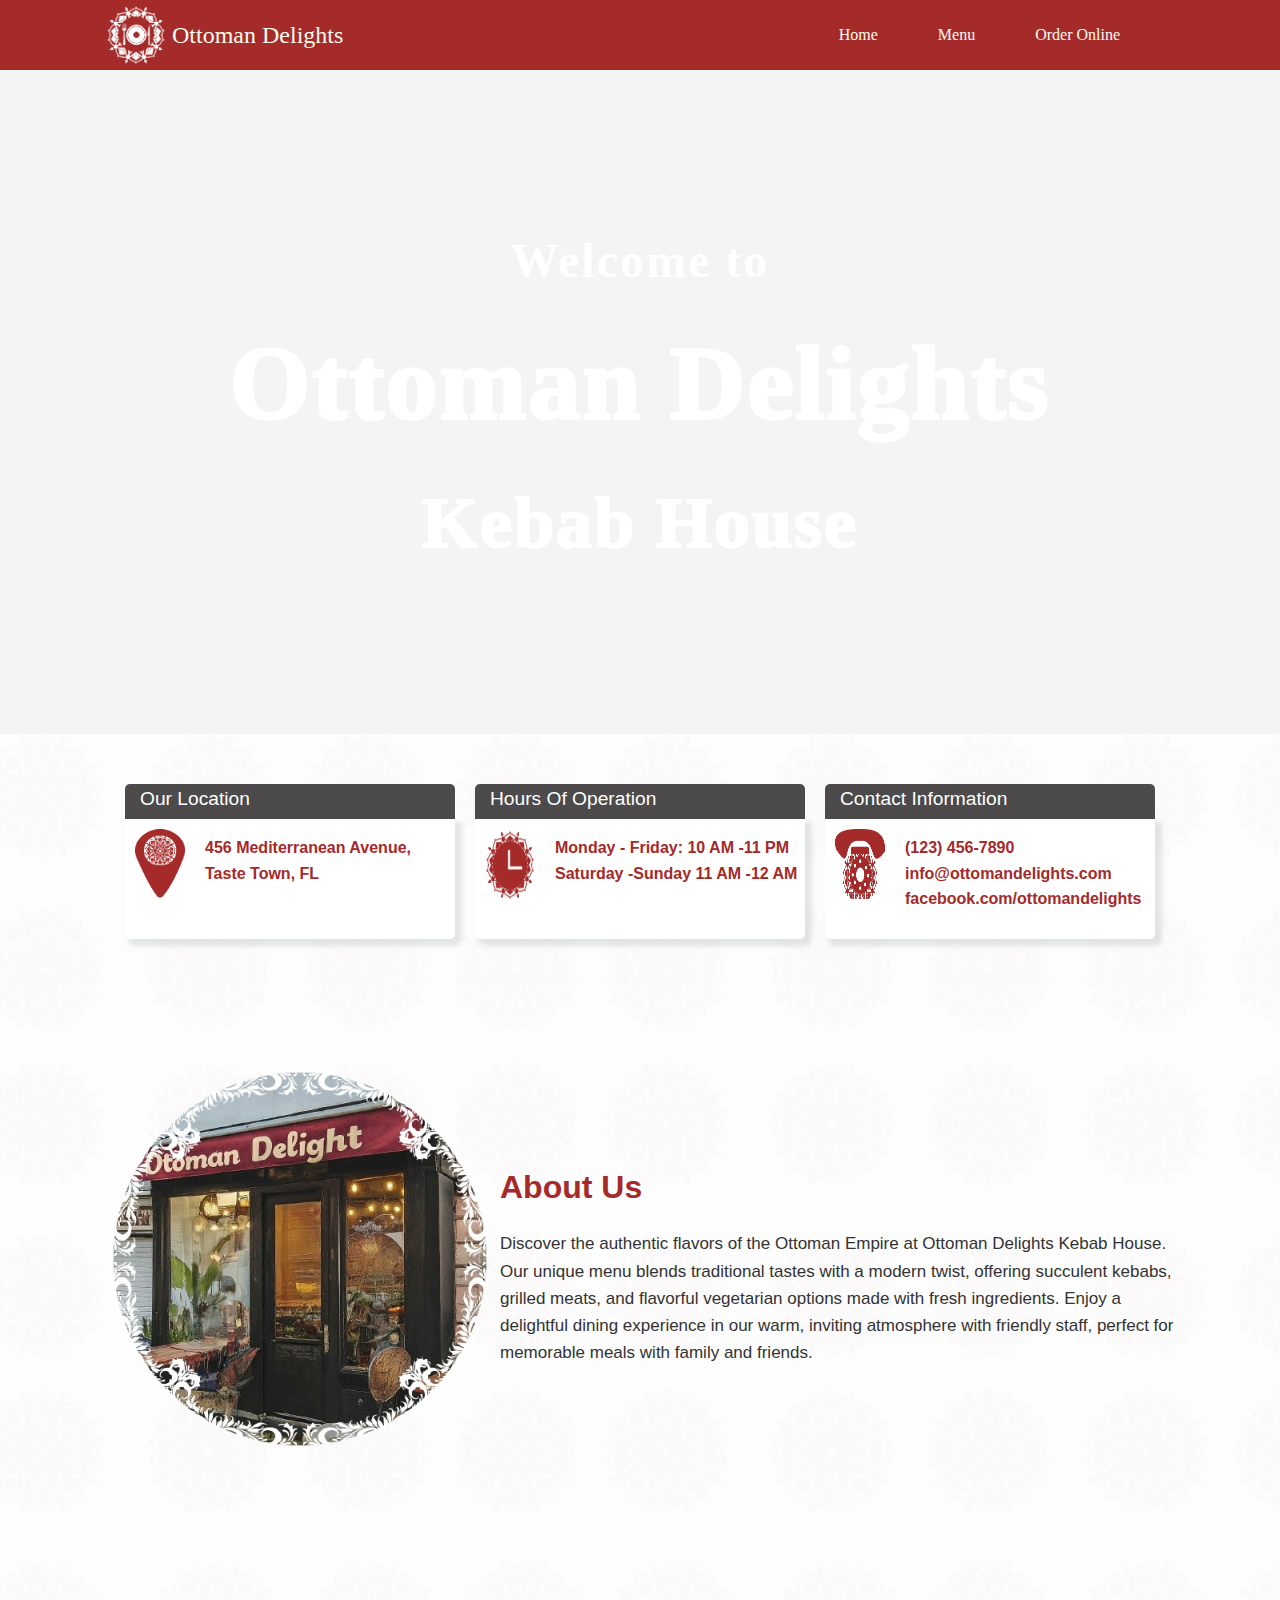
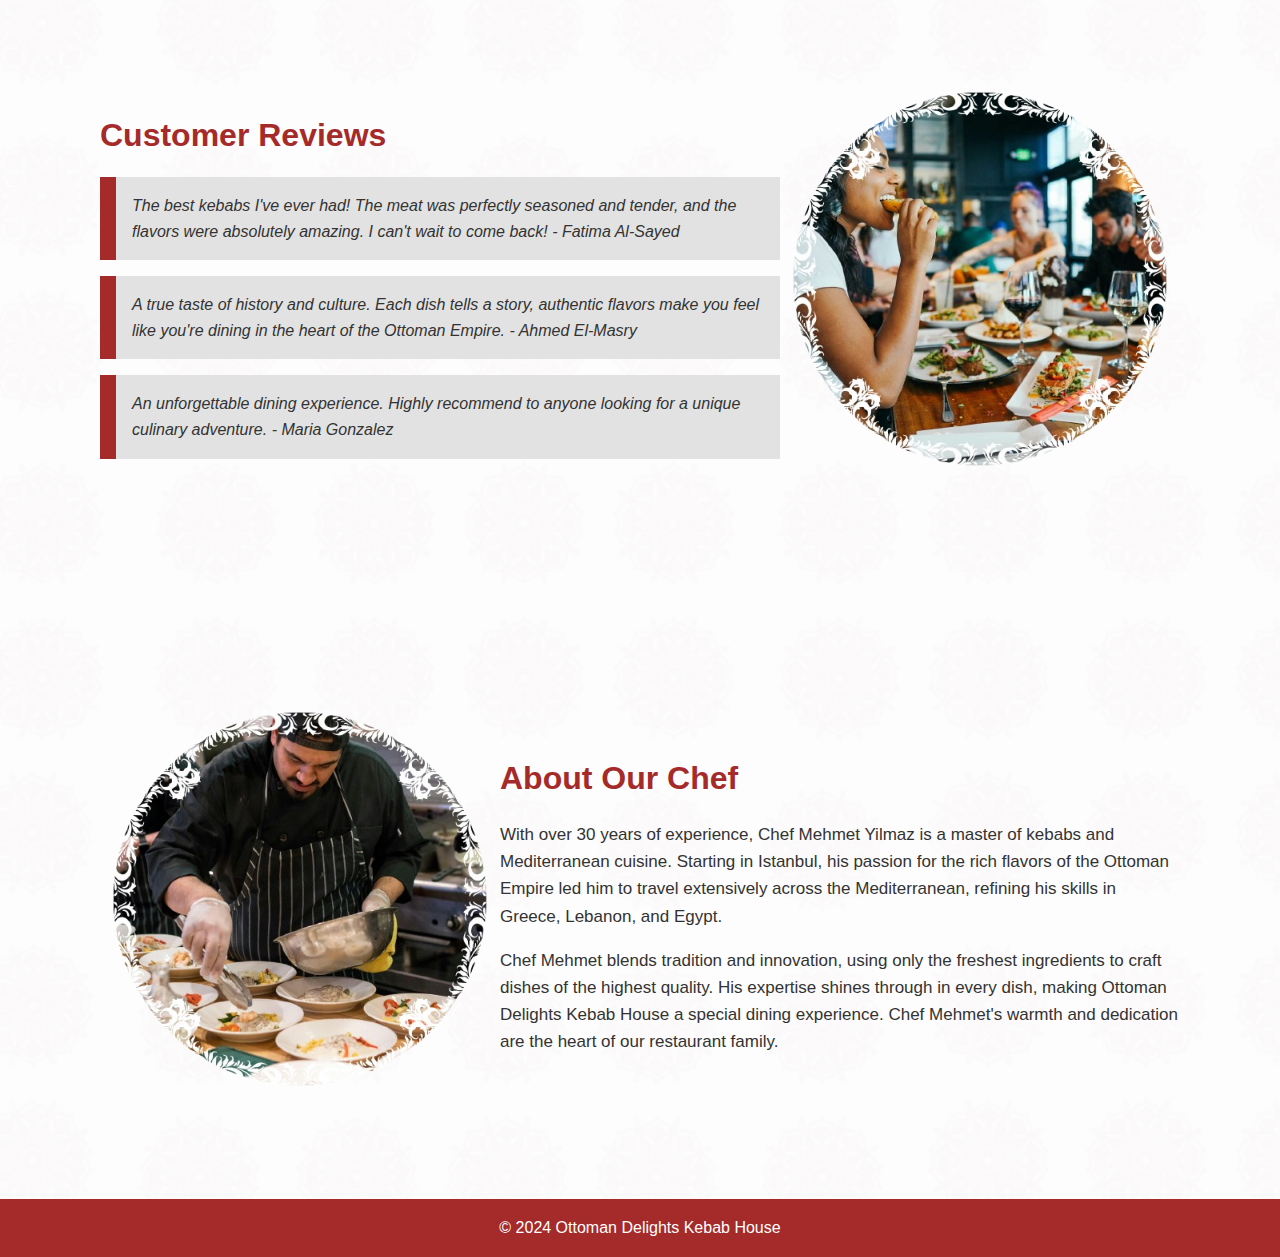
==== commit bd6a56c9: "mobile responsiveness" ====
--- a/index.html
+++ b/index.html
@@ -25,7 +25,7 @@
         </nav>
 
         <button class="menuBtn">
-          <img class="menuIcon" src="./images/hammenu.png" alt="" >
+          <img class="menuIcon" src="./images/hammenu.png" alt="A picture of three lines on top of each other signifying a menu button" >
         </button>
       </nav>
       <nav class="dropDownHidden" id="hamburgerMenu">
@@ -50,7 +50,7 @@
         <div class="resturantAllInfo">
             <p class="title">Our Location</p>
             <div class="detailsDiv">
-              <img class="locationIcon" src="./images/locationIcon.png" alt="">
+              <img class="locationIcon" src="./images/locationIcon.png" alt="A picture of location icon">
               <p class="details">456 Mediterranean Avenue,
                 <br> Taste Town, FL
               </p>
@@ -60,7 +60,7 @@
       <div class="resturantAllInfo">
         <p class="title">Hours Of Operation</p>
         <div class="detailsDiv">
-          <img class="clockIcon" src="./images/openingsIcon.png" alt="">
+          <img class="clockIcon" src="./images/openingsIcon.png" alt="A picture of phone icon">
           <p class="details">Monday - Friday: 10 AM -11 PM
             <br> Saturday -Sunday 11 AM -12 AM
           </p>
@@ -70,7 +70,7 @@
         <div class="resturantAllInfo">
           <p class="title">Contact Information</p>
           <div class="detailsDiv">
-            <img class="phoneIcon" src="./images/contactIcon.png" alt="">
+            <img class="phoneIcon" src="./images/contactIcon.png" alt="A picture of phone icon">
             <p class="details">(123) 456-7890
               <br> info@ottomandelights.com<br>
               facebook.com/ottomandelights
@@ -78,7 +78,7 @@
           </div>
     </div>
       <section id="summary">
-        <img src="./images/geminiRest.png" alt="" >
+        <img src="./images/geminiRest.png" alt="artificaially generated picture of Ottoman delights restaurant" >
         <div>
           <h2>About Us</h2>
           <p>
@@ -94,7 +94,7 @@
       </section>
 
       <section id="reviews">
-        <img src="./images/customer.png" alt="" >
+        <img src="./images/customer.png" alt="A picture of people eating in a restaurant" >
         <div>
           <h2>Customer Reviews</h2>
           <blockquote>
@@ -114,7 +114,7 @@
         </div>
       </section>
       <section id="biography">
-        <img src="./images/cook.png" alt="" >
+        <img src="./images/cook.png" alt="A picture of a chef cooking" >
         <div>
           <h2>About Our Chef</h2>
           <p>
@@ -134,6 +134,7 @@
         </div>
       </section>
     </div>
+    </div>
 
     <footer>
       <p>&copy; 2024 Ottoman Delights Kebab House</p>
--- a/styles.css
+++ b/styles.css
@@ -70,152 +70,6 @@
 .logo {
   width: 60px;
   margin: 6px;
-}
-
-.bannerSection {
-  display: flex;
-  flex-direction: column;
-  align-items: center;
-  justify-content: center;
-  font-family: fantasy;
-  background: url("./images/victoria-shes-UC0HZdUitWY-unsplash.png")
-    no-repeat center center/cover;
-  color: white;
-  text-align: center;
-  padding: 2rem 0;
-  height: 600px;
-}
-
-.menuMain {
-  background: url("./images/orderBgImg.png") no-repeat center center/cover;
-}
-
-.bannerSectionMenu {
-  height: 100px;
-}
-
-.bannerSectionMenu h1 {
-  font-family: fantasy;
-  margin: 0;
-  font-size: 3rem;
-  letter-spacing: 2px;
-}
-
-.bannerSectionMenu h1 span {
-  margin: 0;
-  font-size: 3rem;
-  letter-spacing: 2px;
-}
-
-.bannerSection h1 {
-  margin: 0;
-  font-size: 3rem;
-  letter-spacing: 2px;
-}
-header {
-  font-family: fantasy;
-}
-
-nav ul {
-  list-style: none;
-  padding: 0;
-  display: flex;
-  justify-content: center;
-}
-
-nav ul li {
-  margin: 0 1rem;
-}
-
-nav ul li a {
-  color: white;
-  text-decoration: none;
-  font-weight: bold;
-}
-
-nav ul li a:hover {
-  text-decoration: underline;
-}
-
-section {
-  padding: 32px 16px;
-  text-align: center;
-}
-
-section h2 {
-  margin-bottom: 16px;
-  font-size: 32px;
-  color: #a52a2a;
-}
-
-section p {
-  margin-bottom: 16px;
-  font-size: 17px;
-}
-
-footer {
-  background: #a52a2a;
-  color: white;
-  text-align: center;
-  padding: 16px 0;
-}
-
-footer p {
-  margin: 0;
-  font-size: 16px;
-}
-
-.menuBtn {
-  display: none;
-  font-family: fantasy;
-  font-weight: 1000;
-  font-size: large;
-  background-color: #a52a2a;
-  border: 0;
-  color: aliceblue;
-}
-
-.menuBtn:hover {
-  font-family: fantasy;
-  font-weight: 1000;
-  font-size: large;
-  background-color: #a52a2a;
-  border: 0;
-  color: aliceblue;
-  text-decoration: underline;
-}
-
-.menuIcon {
-  width: 40px;
-}
-
-.orderBody {
-  background: url("./images/orderBgImg.png") no-repeat center center/cover;
-  display: flex;
-  flex-direction: column;
-  align-items: center;
-  justify-items: center;
-  font-family: "Franklin Gothic Medium", "Arial Narrow", Arial, sans-serif;
-}
-
-.orderForm {
-  border-radius: 30px;
-  margin-bottom: 100px;
-  display: flex;
-  flex-direction: column;
-  align-items: center;
-  flex-wrap: wrap;
-}
-
-.orderPic {
-  width: 200px;
-  height: 200px;
-  border-radius: 8px;
-}
-
-.optionDetails p {
-  font-size: medium;
-  margin-right: 30px;
 }
 
 .restaurantInfoDiv
@@ -271,6 +125,151 @@
   padding-left: 10px;
 }
 
+.bannerSection {
+  display: flex;
+  flex-direction: column;
+  align-items: center;
+  justify-content: center;
+  font-family: fantasy;
+  background: url("./images/victoria-shes-UC0HZdUitWY-unsplash.png")
+    no-repeat center center/cover;
+  color: white;
+  text-align: center;
+  padding: 2rem 0;
+  height: 600px;
+}
+
+.menuMain {
+  background: url("./images/orderBgImg.png") no-repeat center center/cover;
+}
+
+.bannerSectionMenu {
+  height: 100px;
+}
+
+.bannerSectionMenu h1 {
+  font-family: fantasy;
+  margin: 0;
+  font-size: 3rem;
+  letter-spacing: 2px;
+}
+
+.bannerSectionMenu h1 span {
+  margin: 0;
+  font-size: 3rem;
+  letter-spacing: 2px;
+}
+
+.bannerSection h1 {
+  margin: 0;
+  font-size: 3rem;
+  letter-spacing: 2px;
+}
+header {
+  font-family: fantasy;
+}
+
+nav ul {
+  list-style: none;
+  padding: 0;
+  display: flex;
+  justify-content: center;
+}
+
+nav ul li {
+  margin: 0 1rem;
+}
+
+nav ul li a {
+  color: white;
+  text-decoration: none;
+  font-weight: bold;
+}
+
+nav ul li a:hover {
+  text-decoration: underline;
+}
+
+section {
+  padding: 32px 16px;
+  text-align: center;
+}
+
+section h2 {
+  margin-bottom: 16px;
+  font-size: 32px;
+  color: #a52a2a;
+}
+
+section p {
+  margin-bottom: 16px;
+  font-size: 17px;
+}
+
+footer {
+  background: #a52a2a;
+  color: white;
+  text-align: center;
+  padding: 16px 0;
+}
+
+footer p {
+  margin: 0;
+  font-size: 16px;
+}
+
+.menuBtn {
+  display: none;
+  font-family: fantasy;
+  font-weight: 1000;
+  font-size: large;
+  background-color: #a52a2a;
+  border: 0;
+  color: aliceblue;
+}
+
+.menuBtn:hover {
+  font-family: fantasy;
+  font-weight: 1000;
+  font-size: large;
+  background-color: #a52a2a;
+  border: 0;
+  color: aliceblue;
+  text-decoration: underline;
+}
+
+.menuIcon {
+  width: 40px;
+}
+
+.orderBody {
+  background: url("./images/orderBgImg.png") no-repeat center center/cover;
+  display: flex;
+  flex-direction: column;
+  align-items: center;
+  justify-items: center;
+  font-family: "Franklin Gothic Medium", "Arial Narrow", Arial, sans-serif;
+}
+
+.orderForm {
+  border-radius: 30px;
+  margin-bottom: 100px;
+  display: flex;
+  flex-direction: column;
+  align-items: center;
+  flex-wrap: wrap;
+}
+
+.orderPic {
+  width: 200px;
+  height: 200px;
+  border-radius: 8px;
+}
+
+.optionDetails p {
+  font-size: medium;
+  margin-right: 30px;
+}
 
 .addButton {
   background-color: #a52a2a;
@@ -730,46 +729,30 @@
 /* Responsive Design for Mobile */
 @media (max-width: 450px) {
 
-  #summary
+  body
   {
     display: flex;
-    flex-direction: row;
-    padding: 20px;
-
-  }
-
-  #summary img
-  {
-    width: 250px;
+    flex-direction: column;
+  }
+  #summary img {
+    width: 200px;
   }
   
-#reviews
-{
-  display: flex;
-  flex-direction: row;
-  padding: 20px;
-}
-
-#reviews img
-{
-  width: 250px;
-
-}
-
-#biography
-{
-  display: flex;
-  flex-direction: row;
-  padding: 20px;
-}
-
-
-#biography img
-{
-  width: 250px;
-
-}
-
+  #summary div{
+    width: 330px;
+  }
+
+  #reviews img {
+    width: 200px;
+}
+
+#biography div {
+  width: 330px;
+}
+
+#reviews div {
+  width: 300px;
+}
   .headerStrip {
     padding: 0 10px;
     width: auto;
@@ -805,6 +788,7 @@
   #reviews,
   #biography {
     flex-direction: column;
+    padding: 0px;
   }
 
   .bannerTitle {
@@ -820,7 +804,7 @@
   }
 
   .restInfoDiv img {
-    width: 80%;
+    width: 90%;
   }
 
   .bannerSection h1 {
@@ -877,6 +861,9 @@
       sans-serif;
   }
 
+  #biography img {
+    width: 200px;
+  }
   .optionCard {
     width: 300px;
     display: flex;
@@ -1008,8 +995,7 @@
       center/cover;
       display: flex;
       flex-direction: column;
-      align-items: center;
-  }
+      align-items: center;}
 
   .restInfoDiv {
     display: flex;
@@ -1029,7 +1015,6 @@
   .menuContainer {
     display: flex;
     flex-direction: column;
-    gap: 20px;
     margin: 0 10px;
   }
 
@@ -1039,6 +1024,7 @@
     align-items: center;
     width: auto;
     height: 100px;
+    padding-top: 50px;
   }
 
   .heading h1 {
@@ -1049,41 +1035,37 @@
 
   .menuBoxes {
     display: flex;
-    flex-wrap: wrap;
-    gap: 10px;
-    justify-content: center;
+    flex-direction: column;
+    width: 100%;
+    padding-left: 0px !important;
+    padding-right: 20px;
   }
 
   .menuBox {
-    background-color: #f9f9f9;
-    padding: 10px;
-    border: 1px solid #ddd;
-    border-radius: 8px;
-    box-shadow: 0 4px 8px rgba(0, 0, 0, 0.1);
-    display: flex;
-    flex-direction: column;
-    align-items: center;
-    width: calc(100% - 20px);
-    box-sizing: border-box;
+    width: 100% !important;
+    height: 250px !important;
+    margin-bottom: 20px;
   }
 
   .menuBox h3 {
     color: #a52a2a;
-  }
-
-  .menuBox p {
-    margin: 10px 0;
-    padding: 0;
+    padding-top: 40px;
   }
 
   .menuBox img {
-    width: 100px;
-    height: 100px;
+    width: 15px;
+    height: 15px;
+    border-radius: 8px;
+    padding-left: 40px;
   }
 
   .smalltext {
-    font-size: 14px;
-    color: grey;
+    font-size: 12px;
+  }
+
+  .menuDetails p {
+    font-size: small;
+    padding: 5px;
   }
 }
 
@@ -1275,6 +1257,65 @@
   .custDisInfo td {
     width: 200px;
   }
+
+  .menuContainer {
+    display: flex;
+    flex-direction: column;
+    margin: 0 10px;
+  }
+
+  .heading {
+    display: flex;
+    justify-content: center;
+    align-items: center;
+    width: auto;
+    height: 100px;
+    padding-top: 50px;
+  }
+
+  .heading h1 {
+    color: #a52a2a;
+    font-family: fantasy;
+    font-size: 36px;
+  }
+
+  .menuBoxes {
+    display: flex;
+    flex-direction: column;
+    width: 100%;
+    padding-left: 0px !important;
+    padding-right: 20px;
+  }
+
+  .menuBox {
+    width: 100% !important;
+    height: 250px !important;
+    margin-bottom: 20px;
+  }
+
+  .menuBox h3 {
+    color: #a52a2a;
+    padding-top: 30px;
+  }
+
+  .menuBox img {
+    width: 15px;
+    height: 15px;
+    border-radius: 8px;
+    padding-left: 40px;
+  }
+
+  .smalltext {
+    font-size: 12px;
+  }
+
+  .menuDetails p {
+    font-size: medium;
+    text-align: center;
+    padding-top: 20px;
+    padding-right: 10px;
+    padding-left: 10px;
+  }
 }
 
 .belowBanner {
@@ -1290,7 +1331,7 @@
 }
 
 .restInfoDiv img {
-  width: 300px;
+  width: 370px;
   margin: 50px;
   box-shadow: 0 4px 8px rgba(0, 0, 0, 0.1);
 }
@@ -1311,6 +1352,7 @@
   align-items: center;
   width: auto;
   height: 100px;
+  padding-top: 10px;
 }
 
 .heading h1 {
@@ -1328,25 +1370,25 @@
 
 .menuBox {
   background-color: #f9f9f9;
-  padding: 20px;
+  padding-top: 15px;
   border: 1px solid #ddd;
   border-radius: 8px;
   box-shadow: 0 4px 8px rgba(0, 0, 0, 0.1);
   display: flex;
-  flex-direction: row;
-  align-items: center;
-  width: calc(33.33% - 20px);
-  box-sizing: border-box;
+  flex-direction: column;
+  align-items: center;
+  width: calc((100% - 60px) / 3);
+  height: 250px;
 }
 
 .menuBox h3 {
   color: #a52a2a;
+  padding-top: 20px;
 }
 
 .menuBox p {
-  margin: 10px 0;
-  padding-right: 10px;
-  padding-left: 20px;
+  /* margin: 10px 0; */
+  padding: 20px;
 }
 
 .menuBox img {
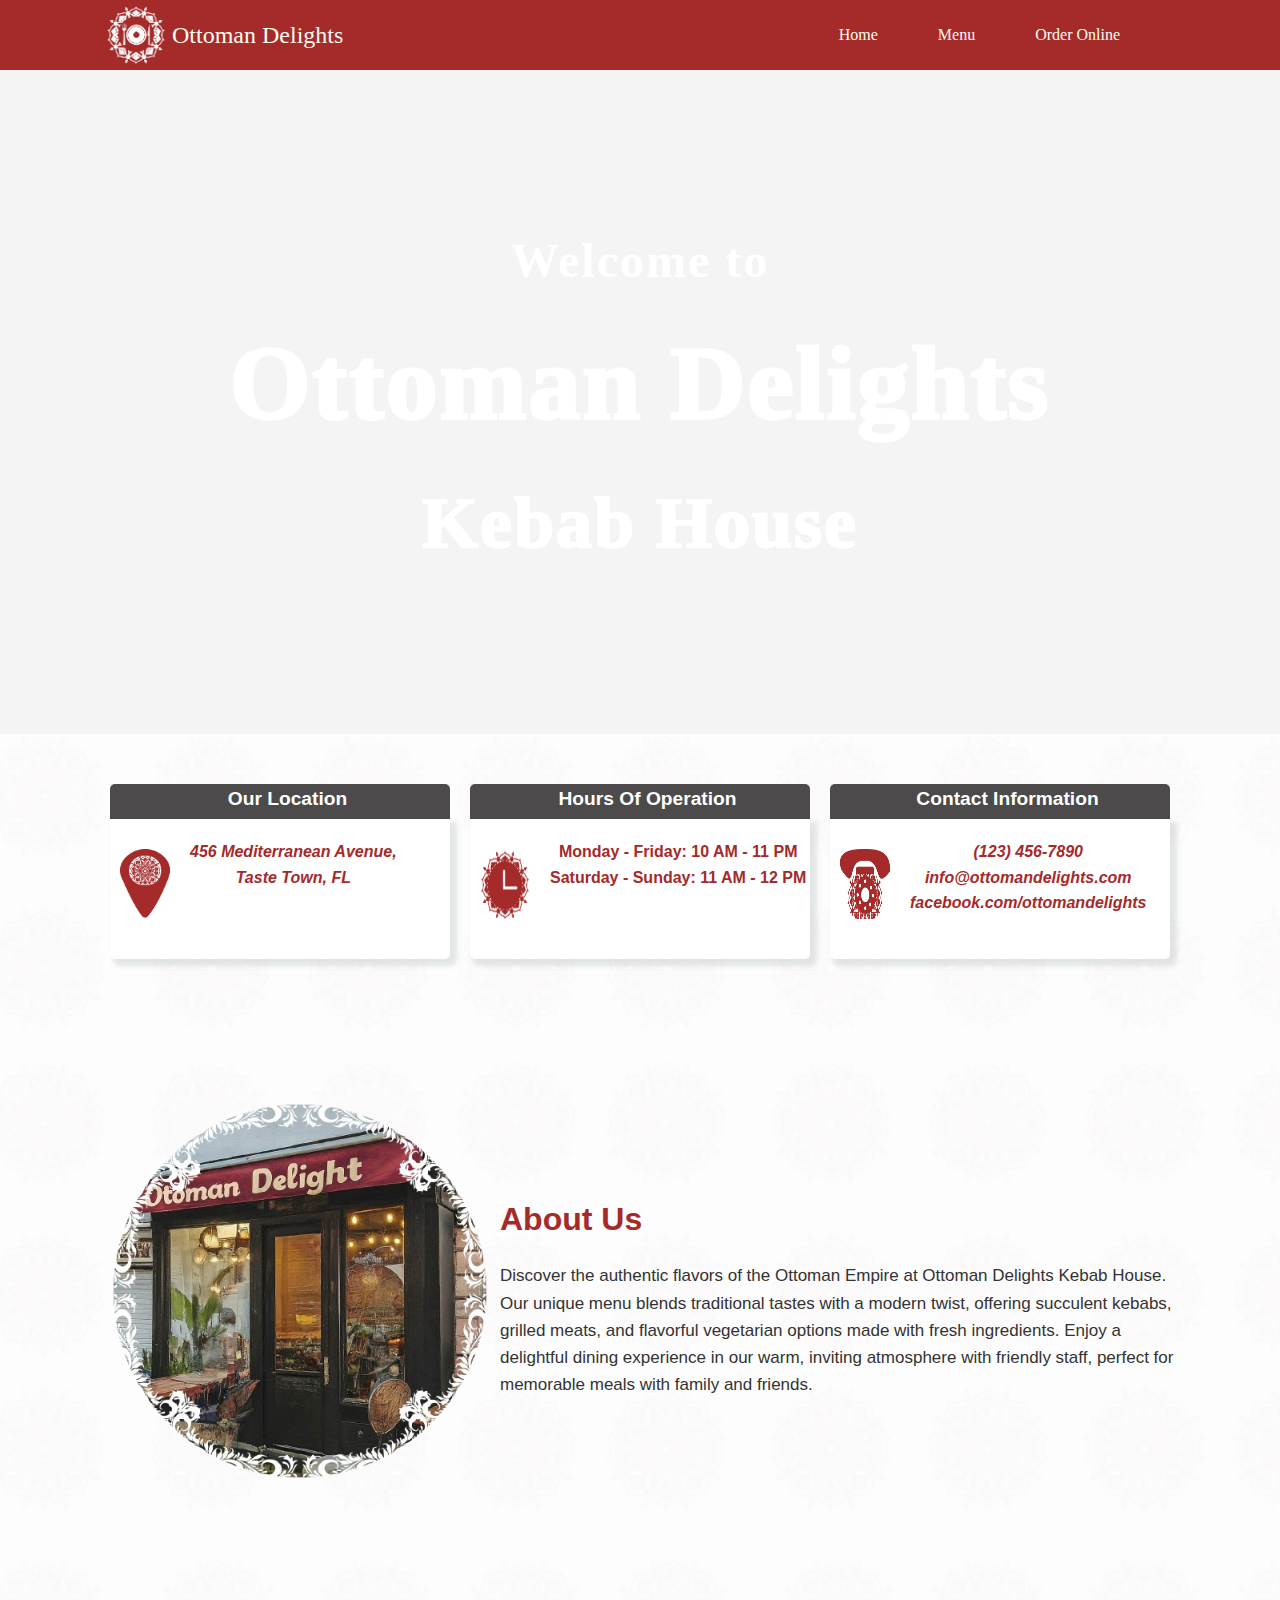
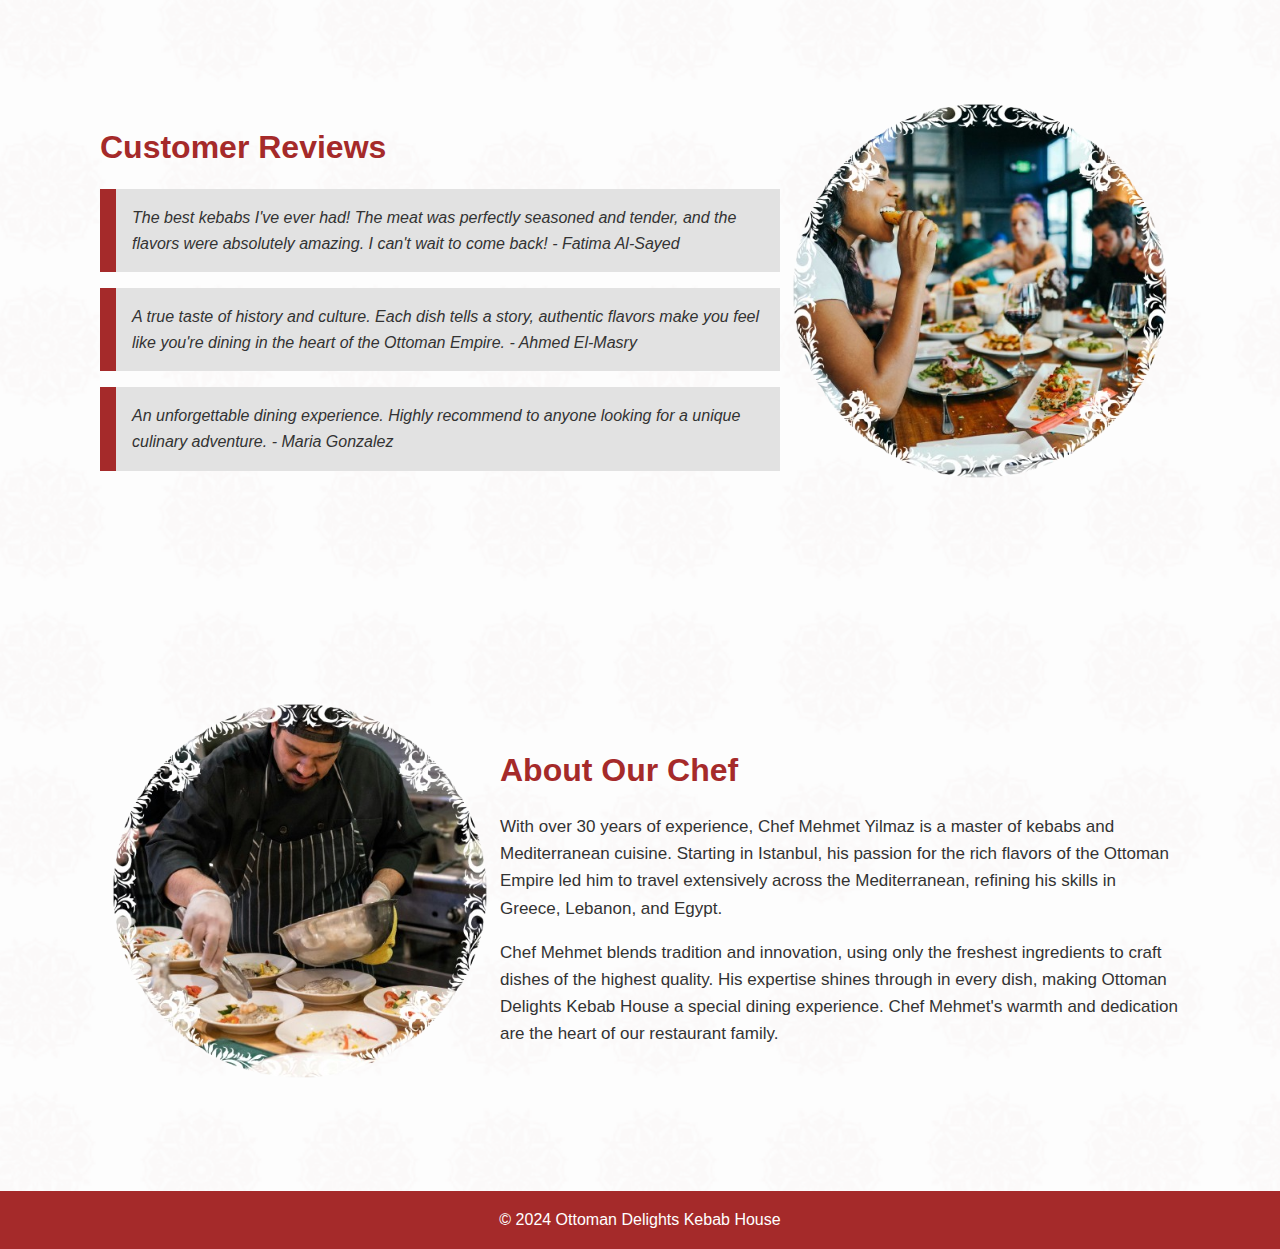
==== commit ca1c810d: "semnatic html for contact info" ====
--- a/index.html
+++ b/index.html
@@ -46,37 +46,36 @@
 </div>
 
     <div class="belowBanner">
-      <div class="restaurantInfoDiv">
-        <div class="resturantAllInfo">
-            <p class="title">Our Location</p>
+      <section class="restaurantInfoDiv">
+        <article class="resturantAllInfo">
+            <h2 class="title">Our Location</h2>
+            <address class="detailsDiv">
+                <img class="locationIcon" src="./images/locationIcon.png" alt="A picture of location icon">
+                456 Mediterranean Avenue,<br> Taste Town, FL
+            </address>
+        </article>
+    
+        <article class="resturantAllInfo">
+            <h2 class="title">Hours Of Operation</h2>
             <div class="detailsDiv">
-              <img class="locationIcon" src="./images/locationIcon.png" alt="A picture of location icon">
-              <p class="details">456 Mediterranean Avenue,
-                <br> Taste Town, FL
-              </p>
+                <img class="clockIcon" src="./images/openingsIcon.png" alt="A picture of clock icon">
+                Monday - Friday: 10 AM - 11 PM<br> 
+                Saturday - Sunday: 11 AM - 12 PM
             </div>
-        </div>
-
-      <div class="resturantAllInfo">
-        <p class="title">Hours Of Operation</p>
-        <div class="detailsDiv">
-          <img class="clockIcon" src="./images/openingsIcon.png" alt="A picture of phone icon">
-          <p class="details">Monday - Friday: 10 AM -11 PM
-            <br> Saturday -Sunday 11 AM -12 AM
-          </p>
-        </div>
-      </div>
-
-        <div class="resturantAllInfo">
-          <p class="title">Contact Information</p>
-          <div class="detailsDiv">
-            <img class="phoneIcon" src="./images/contactIcon.png" alt="A picture of phone icon">
-            <p class="details">(123) 456-7890
-              <br> info@ottomandelights.com<br>
-              facebook.com/ottomandelights
-            </p>
-          </div>
-    </div>
+        </article>
+    
+        <article class="resturantAllInfo">
+            <h2 class="title">Contact Information</h2>
+            <address class="detailsDiv">
+                <img class="phoneIcon" src="./images/contactIcon.png" alt="A picture of phone icon">
+                <div id="contactDiv">
+                <a href="tel:+11234567890">(123) 456-7890</a><br>
+                <a href="mailto:info@ottomandelights.com">info@ottomandelights.com</a><br>
+                <a href="https://facebook.com/ottomandelights" target="_blank">facebook.com/ottomandelights</a>
+              </div>
+            </address>
+        </article>
+    </section>
       <section id="summary">
         <img src="./images/geminiRest.png" alt="artificaially generated picture of Ottoman delights restaurant" >
         <div>
--- a/styles.css
+++ b/styles.css
@@ -84,7 +84,7 @@
 }
 .resturantAllInfo
 {
-  width: 330px;
+  width: 340px;
   display: flex;
   flex-direction: column;
 }
@@ -95,7 +95,7 @@
   flex-direction: row;
   gap: 20px;
   height: 120px;
-
+  padding-top: 20px;
   background-color: white;
   color: #a52a2a;
   font-weight: bold;
@@ -108,7 +108,7 @@
   background-color: #4c4a4a;
   color: white;
   font-size: larger;
-  width: 315px;
+  width: 325px;
   height: 35px;
   margin: 0;
   padding-left: 15px;
@@ -298,6 +298,13 @@
 
 #summary img {
   width: 400px;
+}
+
+#contactDiv a
+{
+  text-decoration: none;
+  color: #a52a2a;
+
 }
 
 #reviews {
@@ -734,6 +741,31 @@
     display: flex;
     flex-direction: column;
   }
+
+  #categortyTitle
+  {
+    font-size: 1.6rem;
+  }
+
+  .bannerSectionMenu h1 {
+    font-family: fantasy;
+    margin: 0;
+    font-size: 1.7rem;
+    letter-spacing: 2px;
+}
+
+.bannerSectionMenu h1 span {
+  margin: 0;
+  font-size: 1.7rem;
+  letter-spacing: 2px;
+}
+
+.heading h1 {
+  color: #a52a2a;
+  font-family: fantasy;
+  font-size: 50px;
+}
+
   #summary img {
     width: 200px;
   }
@@ -1263,6 +1295,10 @@
     flex-direction: column;
     margin: 0 10px;
   }
+  .menuContainer .heading h1
+  {
+    font-size: 1.4rem;
+  }
 
   .heading {
     display: flex;
@@ -1270,7 +1306,6 @@
     align-items: center;
     width: auto;
     height: 100px;
-    padding-top: 50px;
   }
 
   .heading h1 {
